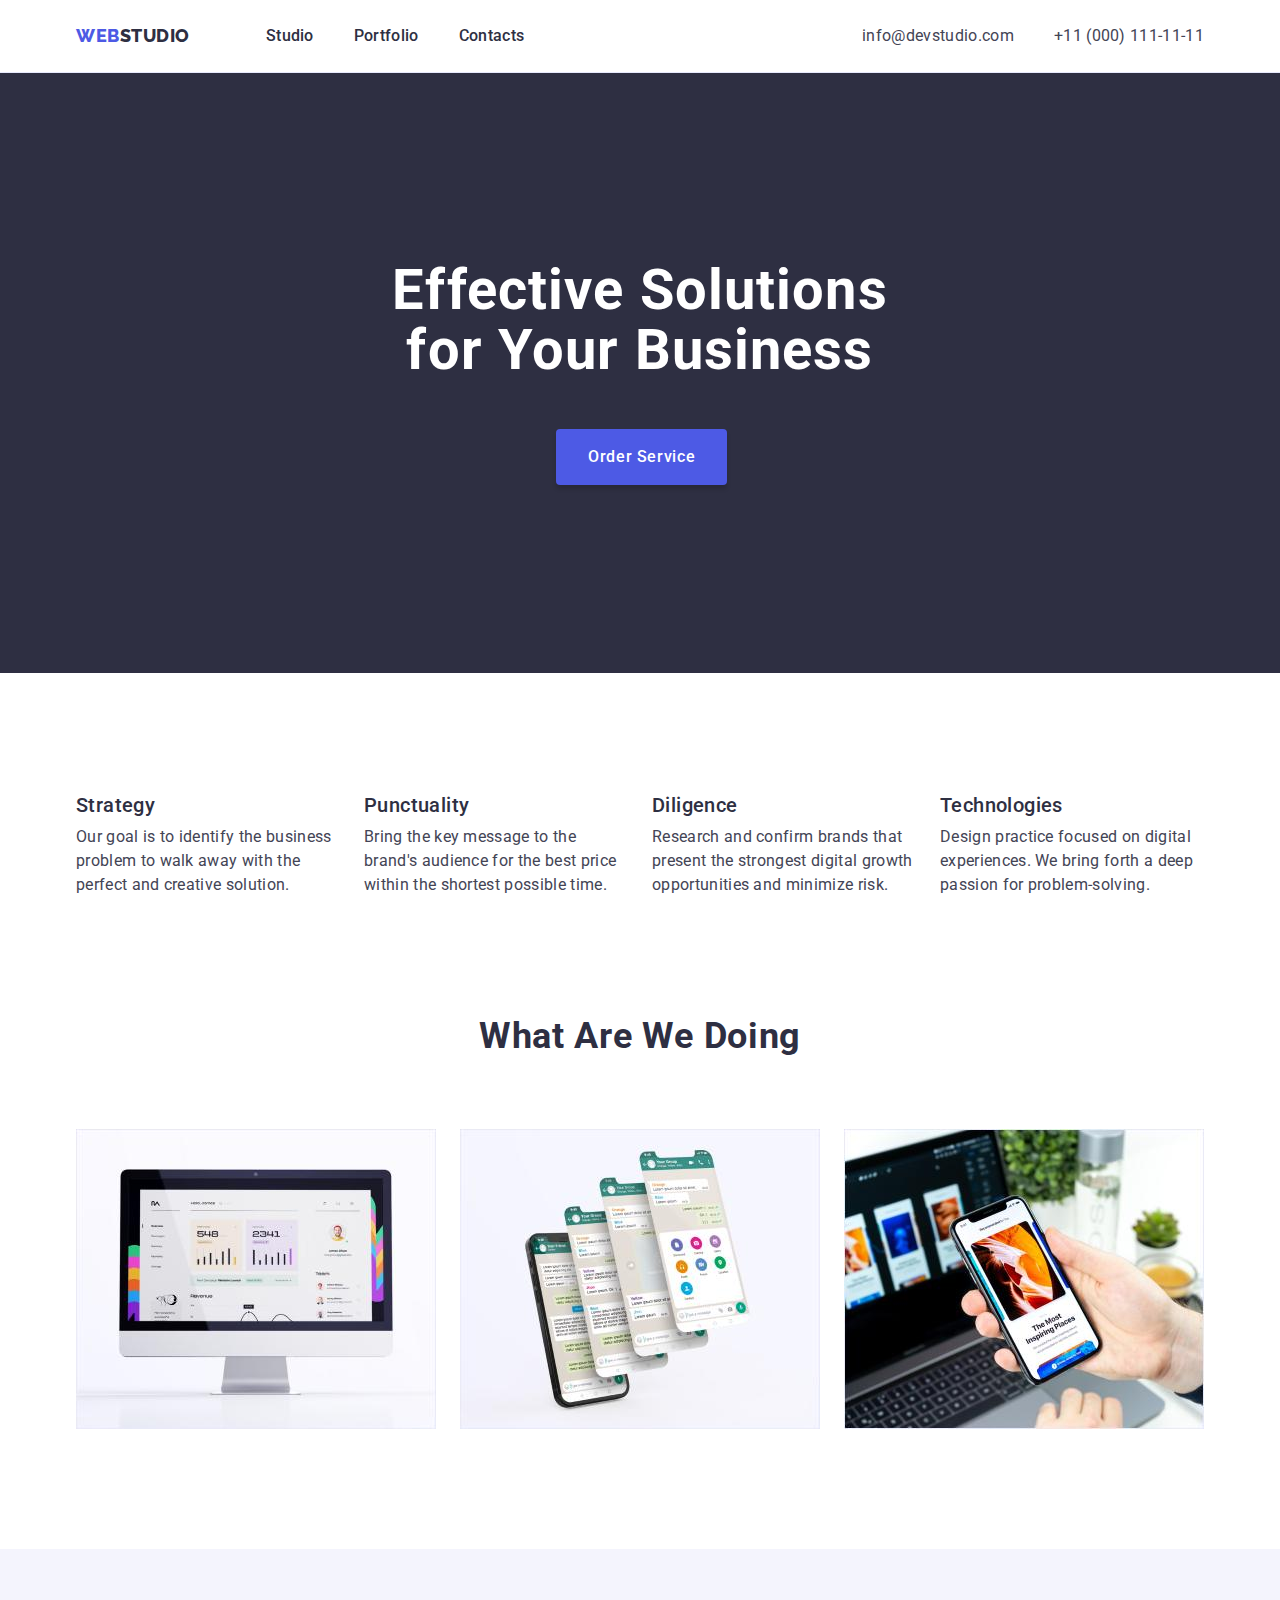
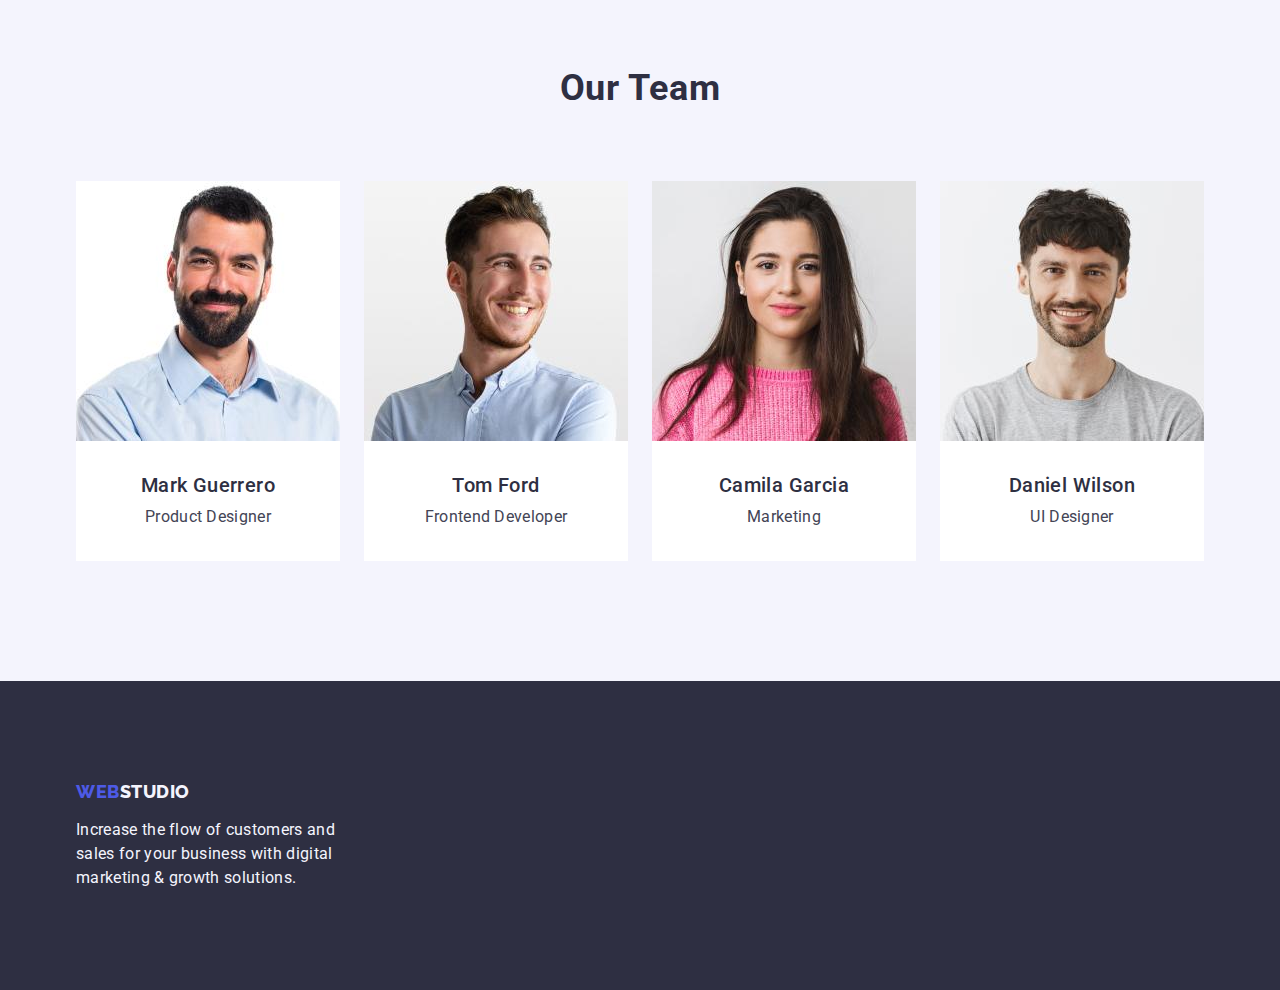
==== index.html @ a71e0556 "Initial commit" ====
<!DOCTYPE html>
<html lang="en">
  <head>
    <meta charset="UTF-8" />
    <meta http-equiv="X-UA-Compatible" content="IE=edge" />
    <meta name="viewport" content="width=device-width, initial-scale=1.0" />
    <title>WebStudio</title>
    <link rel="preconnect" href="https://fonts.googleapis.com" />
    <link rel="preconnect" href="https://fonts.gstatic.com" crossorigin />
    <link
      href="https://fonts.googleapis.com/css2?family=Raleway:wght@800&family=Roboto:wght@400;500;700&display=swap"
      rel="stylesheet"
    />
    <link
      rel="stylesheet"
      href="https://cdn.jsdelivr.net/npm/modern-normalize@1.1.0/modern-normalize.min.css"
    />
    <link rel="stylesheet" href="./css/styles.css" />
  </head>
  <body>
    <!-- header -->
    <header class="page-header">
      <div class="container header-container">
        <nav class="page-nav">
          <a class="link logo header-logo-link" href="./index.html"
            >Web<span class="header-logo">Studio</span></a
          >

          <ul class="list menu">
            <li class="menu-item">
              <a class="link menu-link" href="./index.html">Studio</a>
            </li>
            <li class="menu-item">
              <a class="link menu-link" href="./portfolio.html">Portfolio</a>
            </li>
            <li class="menu-item">
              <a class="link menu-link" href="">Contacts</a>
            </li>
          </ul>
        </nav>
        <address class="contact">
          <ul class="contact-list list">
            <li class="contact-item">
              <a class="contact-link link" href="mailto:info@devstudio.com"
                >info@devstudio.com</a
              >
            </li>
            <li class="contact-item">
              <a class="contact-link link" href="tel:+110001111111"
                >+11 (000) 111-11-11</a
              >
            </li>
          </ul>
        </address>
      </div>
    </header>
    <!-- /header -->
    <!-- main -->
    <main class="main">
      <!-- section hero -->
      <section class="hero">
        <div class="container hero-container">
          <h1 class="page-title">Effective Solutions for Your Business</h1>
          <button class="hero-btn" type="button">Order Service</button>
        </div>
      </section>
      <!-- /section hero -->
      <!-- section advantages -->
      <section class="advantages">
        <div class="container advantages-container">
          <h2 class="section-title advantages-title" hidden>Our Advantages</h2>
          <ul class="advantages-list list">
            <li class="advantages-item">
              <h3 class="advantages-subtitle subtitle">Strategy</h3>
              <p class="advantages-text">
                Our goal is to identify the business problem to walk away with
                the perfect and creative solution.
              </p>
            </li>
            <li class="advantages-item">
              <h3 class="advantages-subtitle subtitle">Punctuality</h3>
              <p class="advantages-text">
                Bring the key message to the brand's audience for the best price
                within the shortest possible time.
              </p>
            </li>
            <li class="advantages-item">
              <h3 class="advantages-subtitle subtitle">Diligence</h3>
              <p class="advantages-text">
                Research and confirm brands that present the strongest digital
                growth opportunities and minimize risk.
              </p>
            </li>
            <li class="advantages-item">
              <h3 class="advantages-subtitle subtitle">Technologies</h3>
              <p class="advantages-text">
                Design practice focused on digital experiences. We bring forth a
                deep passion for problem-solving.
              </p>
            </li>
          </ul>
        </div>
      </section>
      <!-- /section advantages -->
      <!-- section doing -->
      <section class="doing">
        <div class="container doing-container">
          <h2 class="section-title doing-title">What are we doing</h2>
          <ul class="doing-list list">
            <li class="doing-item">
              <img
                class="doing-img"
                src="./images/we-are-doing/descope.jpg"
                alt="descope"
                width="360"
              />
            </li>
            <li class="doing-item">
              <img
                class="doing-img"
                src="./images/we-are-doing/app.jpg"
                alt="app"
                width="360"
              />
            </li>
            <li class="doing-item">
              <img
                class="doing-img"
                src="./images/we-are-doing/mobile.jpg"
                alt="mobile"
                width="360"
              />
            </li>
          </ul>
        </div>
      </section>
      <!-- /section doing -->
      <!-- section team -->
      <section class="team">
        <div class="container team-container">
          <h2 class="section-title team-title">Our Team</h2>
          <ul class="team-list list">
            <li class="team-item">
              <img
                class="team-img"
                src="./images/our-team/mark-guerrero.jpg"
                alt="Mark Guerrero"
                width="264"
                height="260"
              />
              <div class="team-item-container">
                <h3 class="team-subtitle subtitle">Mark Guerrero</h3>
                <p class="team-text">Product Designer</p>
              </div>
            </li>
            <li class="team-item">
              <img
                class="team-img"
                src="./images/our-team/tom-ford.jpg"
                alt="Tom Ford"
                width="264"
                height="260"
              />
              <div class="team-item-container">
                <h3 class="team-subtitle subtitle">Tom Ford</h3>
                <p class="team-text">Frontend Developer</p>
              </div>
            </li>
            <li class="team-item">
              <img
                class="team-img"
                src="./images/our-team/camila-garcia.jpg"
                alt="Camila Garcia"
                width="264"
                height="260"
              />
              <div class="team-item-container">
                <h3 class="team-subtitle subtitle">Camila Garcia</h3>
                <p class="team-text">Marketing</p>
              </div>
            </li>
            <li class="team-item">
              <img
                class="team-img"
                src="./images/our-team/daniel-wilson.jpg"
                alt="Daniel Wilson"
                width="264"
                height="260"
              />
              <div class="team-item-container">
                <h3 class="team-subtitle subtitle">Daniel Wilson</h3>
                <p class="team-text">UI Designer</p>
              </div>
            </li>
          </ul>
        </div>
      </section>
      <!-- /section team -->
    </main>
    <!-- /main -->
    <!-- footer -->
    <footer class="footer">
      <div class="container footer-container">
        <a class="link logo footer-logo-link" href="./index.html"
          >Web<span class="footer-logo">Studio</span></a
        >

        <p class="footer-text">
          Increase the flow of customers and sales for your business with
          digital marketing & growth solutions.
        </p>
      </div>
    </footer>
    <!-- /footer -->
  </body>
</html>
---- css/styles.css ----
/* основні */
/* root */
:root {
  --maine-color: #2e2f42;
  /* maine is second color */
  --second-color: #434455;
  /* second is main color */
  --accent-color: #4d5ae5;
  --subaccent-color: #404bbf;
  --white-color: #ffffff;
  --subwhite-color: #f4f4fd;
}
/* /root */
/* COMPOMENTS */

h1,
h2,
h3,
h4,
h5,
h6,
p {
  margin: 0;
}

.container {
  width: 1158px;
  padding: 0 15px;
  margin: 0 auto;
  /* outline: 2px solid red; */
}

.list {
  list-style: none;
  margin: 0;
  padding: 0;
}
.link {
  text-decoration: none;
  font-style: normal;
}

body {
  font-family: "Roboto", sans-serif;
  color: var(--second-color);
  background-color: var(--white-color);
}

.logo {
  text-transform: uppercase;
  font-family: "Raleway", sans-serif;
  color: var(--accent-color);
  font-weight: 800;
  font-size: 18px;
  line-height: 1.17;
  letter-spacing: 0.03em;
}
/* /COMPOMENTS */
/* ===== /основні ===== */
/* ===== header ===== */
.page-header {
  border-bottom: 1px solid #e7e9fc;
}

.header-container {
  display: flex;
  justify-content: space-between;
  /* border-bottom: 1px solid #e7e9fc; */
  align-items: center;
}
.page-nav {
  width: 456px;
  display: flex;
  align-items: center;
  /* justify-content: space-between; */
}

.header-logo-link {
  margin-right: 76px;
}

.header-logo {
  color: var(--maine-color);
}

.menu {
  display: flex;
  gap: 40px;
}

/* .menu-item {
} */

.menu-link {
  font-weight: 500;
  font-size: 16px;
  line-height: 1.5;
  color: var(--maine-color);
  letter-spacing: 0.02em;
  padding: 24px 0;
  display: block;
}
.menu-link:hover,
.menu-link:focus {
  color: var(--subaccent-color);
}

.contact {
  font-style: normal;
}
.contact-list {
  display: flex;
  gap: 40px;
}
/* .contact-item {
} */

.contact-link {
  color: var(--second-color);
  font-weight: 400;
  font-size: 16px;
  line-height: 1.5;
  letter-spacing: 0.02em;
  padding: 24px 0;
  display: block;
}
.contact-link:hover,
.contact-link:focus {
  color: var(--subaccent-color);
}

/* ===== /header ===== */

/* ===== hero ===== */
/* .hero-container {
  padding-top: 188px;
  padding-bottom: 188px;
} */
.hero {
  background-color: var(--maine-color);
  padding-top: 188px;
  padding-bottom: 188px;
}
.page-title {
  font-weight: 700;
  font-size: 56px;
  line-height: 1.07;
  text-align: center;
  letter-spacing: 0.02em;
  color: var(--white-color);
  /*  */
  /* padding-top: 188px; */
  max-width: 496px;
  margin-bottom: 48px;
  margin-left: auto;
  margin-right: auto;
}
.hero-btn {
  font-family: "Roboto", sans-serif;
  background-color: var(--accent-color);
  color: var(--white-color);
  font-weight: 500;
  font-size: 16px;
  line-height: 1.5;
  align-items: center;
  letter-spacing: 0.04em;
  cursor: pointer;
  box-shadow: 0px 4px 4px rgba(0, 0, 0, 0.15);
  border: none;
  border-radius: 4px;
  /*  */
  padding: 16px 32px;
  margin-left: 480px;
  display: block;
  min-width: 169px;
}
.hero-btn:hover,
.hero-btn:focus {
  background-color: var(--subaccent-color);
}

/* ===== /hero ====== */

/* ===== advantages ===== */

.advantages {
  padding: 120px 0;
}
/* .section-title {
}
.advantages-title {
} */
.advantages-list {
  display: flex;
  gap: 24px;
}

.advantages-item {
  width: calc((100% - 72px) / 4);
}
.advantages-subtitle {
  font-weight: 500;
  font-size: 20px;
  line-height: 1.2;
  letter-spacing: 0.02em;
  color: var(--maine-color);
  margin-bottom: 8px;
}
/* .subtitle {
} */
.advantages-text {
  font-size: 16px;
  line-height: 1.5;
  letter-spacing: 0.02em;
  /* color: var(--second-color); */
}

/* ===== /advantages ===== */
/* ===== doing ===== */
/*  */

.doing {
  padding-bottom: 120px;
}
/* .section-title {
} */
.doing-title {
  font-weight: 700;
  font-size: 36px;
  line-height: 1.11;
  text-align: center;
  letter-spacing: 0.02em;
  text-transform: capitalize;
  color: var(--maine-color);
  margin-bottom: 72px;
}
.doing-list {
  display: flex;
  gap: 24px;
}

.doing-item {
  width: calc((100% - 48px) / 3);
}
.doing-img {
  display: block;
}

/* ===== /doing ===== */
/* ===== team ===== */

.team {
  background-color: var(--subwhite-color);
  padding-top: 120px;
  padding-bottom: 120px;
}
/* .section-title {
} */
.team-title {
  font-weight: 700;
  font-size: 36px;
  line-height: 1.11;
  text-align: center;
  letter-spacing: 0.02em;
  text-transform: capitalize;
  color: var(--maine-color);
  /*  */
  margin-bottom: 72px;
}
.team-list {
  display: flex;
  gap: 24px;
}

.team-item {
  background-color: var(--white-color);
}
.team-img {
  /* margin-bottom: 32px; */
  display: block;
}
.team-item-container {
  padding: 32px 16px;
  border-radius: 0px 0px 4px 4px;
}

.team-subtitle {
  font-weight: 500;
  font-size: 20px;
  line-height: 1.2;
  letter-spacing: 0.02em;
  color: var(--maine-color);
  /*  */
  margin-bottom: 8px;
  text-align: center;
}
/* .subtitle {
} */
.team-text {
  font-size: 16px;
  line-height: 1.5;
  letter-spacing: 0.02em;
  /*  */
  /* padding-bottom: 32px; */
  text-align: center;
}
/* ===== /team ===== */
/* ===== footer ===== */
/*  */

.footer-logo-link {
  display: inline-block;
  margin-bottom: 16px;
}

.footer {
  background-color: var(--maine-color);
  padding-top: 100px;
  padding-bottom: 100px;
}
/* .link {
}
.logo {
} */
.footer-logo {
  color: var(--subwhite-color);
}
.footer-text {
  font-size: 16px;
  line-height: 1.5;
  letter-spacing: 0.02em;
  color: var(--subwhite-color);
  width: 264px;
}

/* ===== portfolio ===== */

.portfolio {
  padding: 96px 120px;
}

.portfolio-menu {
  display: flex;
  gap: 24px;
  justify-content: center;
  margin-bottom: 72px;
}

.portfolio-btn {
  font-weight: 500;
  font-size: 16px;
  line-height: 1.5;
  align-items: center;
  text-align: center;
  letter-spacing: 0.04em;
  background: var(--subwhite-color);
  color: var(--accent-color);
  border: 1px solid #e7e9fc;
  border-radius: 4px;
  font-family: "Roboto", sans-serif;
  cursor: pointer;
  padding: 12px 24px;
}

.portfolio-btn:hover,
.portfolio-btn:focus {
  color: var(--white-color);
  background-color: var(--subaccent-color);
  border: 1px solid transparent;
}

.portfolio-list {
  display: flex;
  flex-wrap: wrap;
  gap: 24px;
  row-gap: 48px;
}

.portfolio-img {
  display: block;
}

.portfolio-item-container {
  padding-bottom: 32px;
  border: 1px solid #e7e9fc;
  border-top: none;
  padding: 32px 16px;
}

.portfolio-subtitle {
  font-weight: 500;
  font-size: 20px;
  line-height: 1.2;
  letter-spacing: 0.02em;
  color: var(--maine-color);
  margin-bottom: 8px;
}
/* .subtitle {
} */
.portfolio-text {
  font-size: 16px;
  line-height: 1.5;
  letter-spacing: 0.02em;
  color: var(--second-color);
}
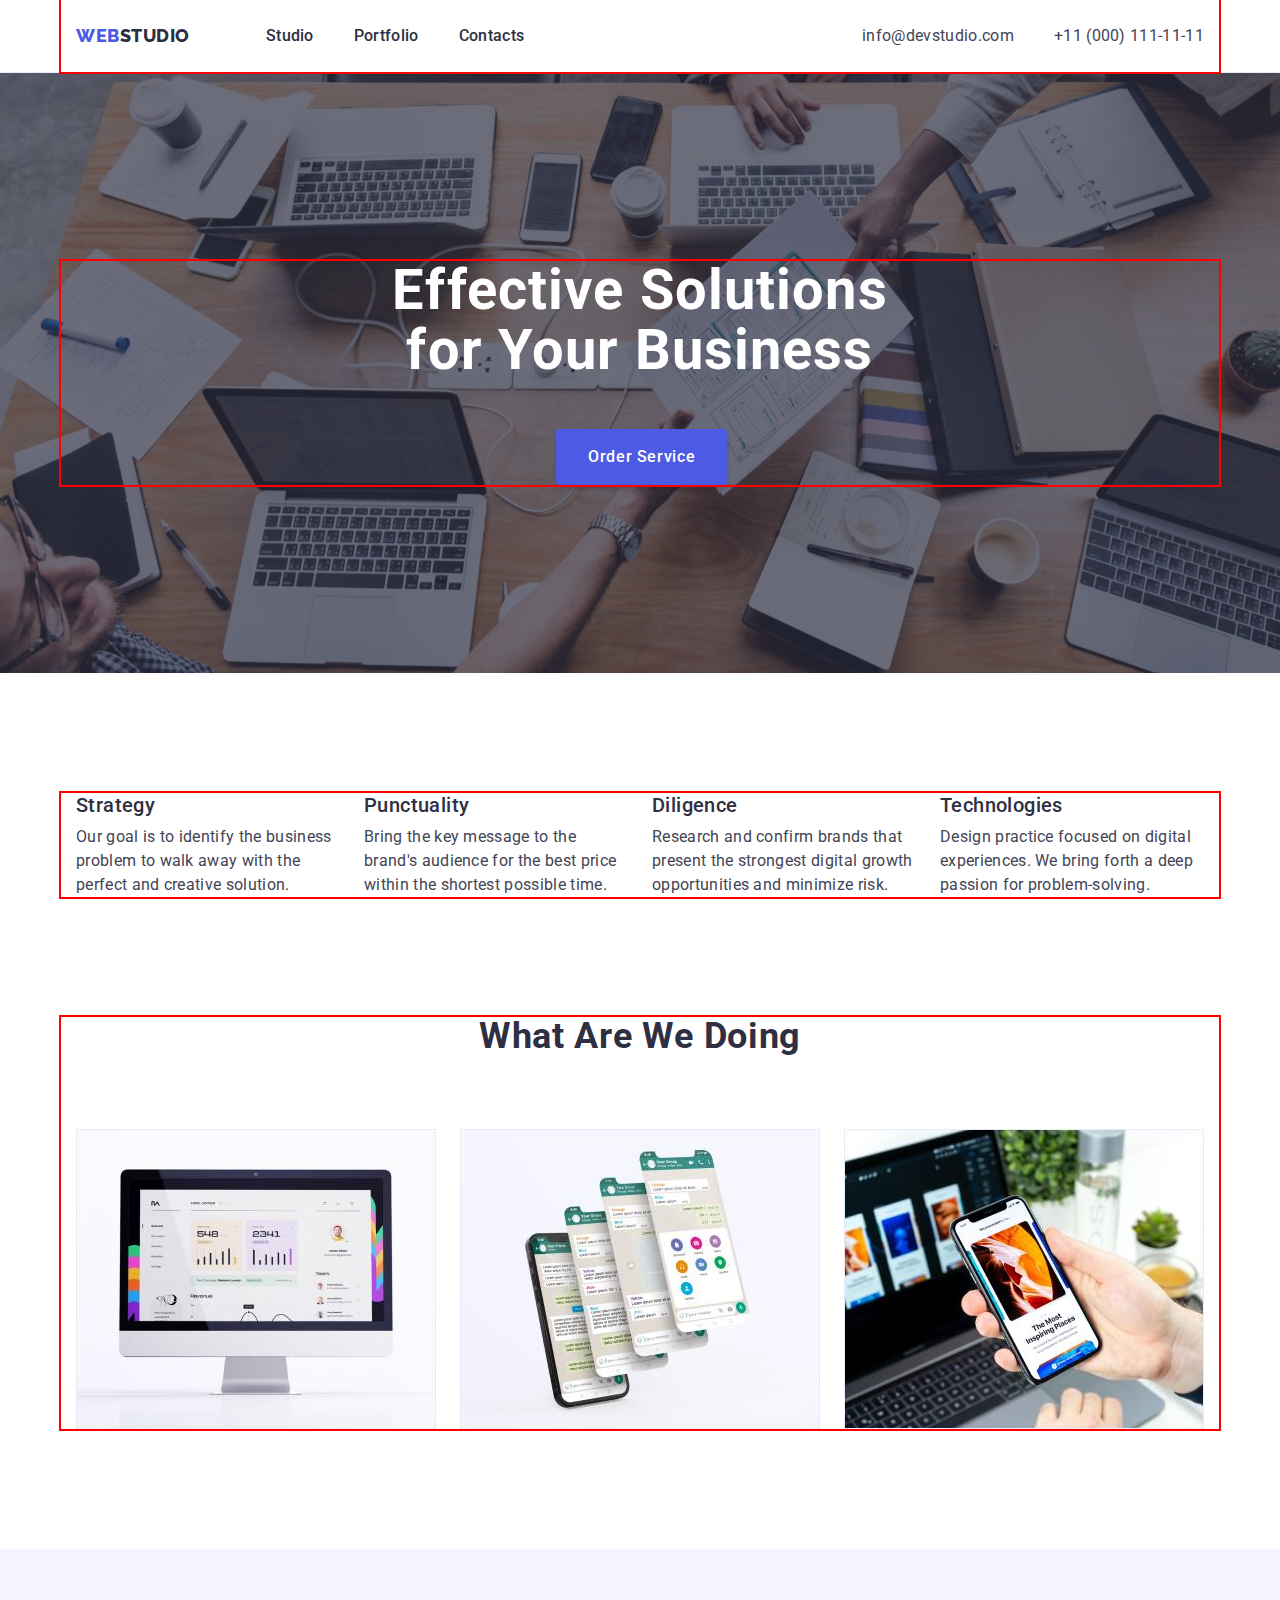
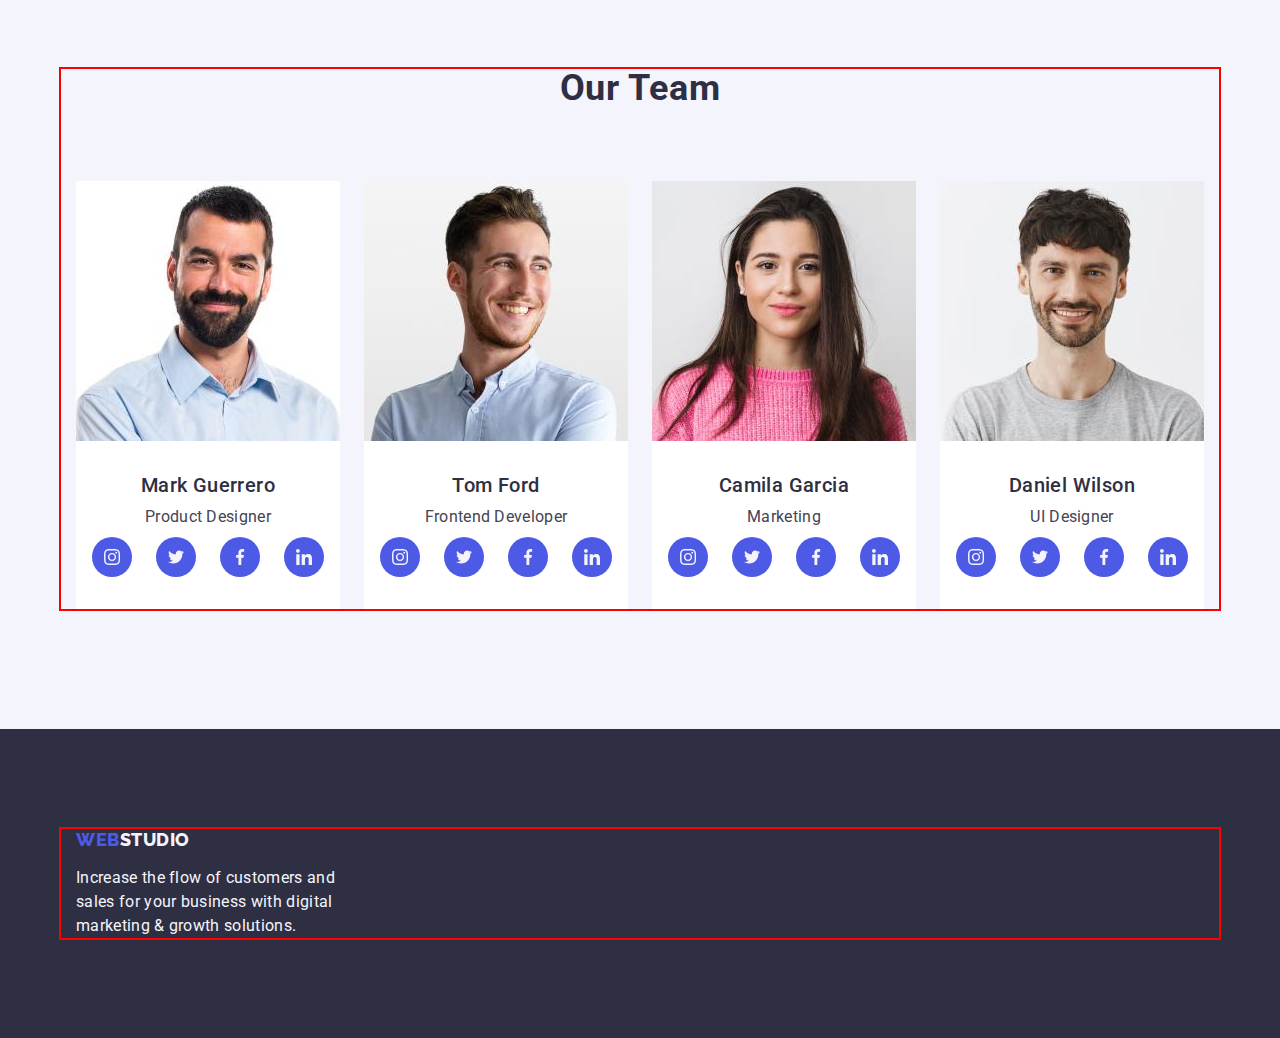
==== commit 23f5bf1e: "social list" ====
--- a/index.html
+++ b/index.html
@@ -140,6 +140,7 @@
         <div class="container team-container">
           <h2 class="section-title team-title">Our Team</h2>
           <ul class="team-list list">
+            <!-- 1 -->
             <li class="team-item">
               <img
                 class="team-img"
@@ -151,9 +152,64 @@
               <div class="team-item-container">
                 <h3 class="team-subtitle subtitle">Mark Guerrero</h3>
                 <p class="team-text">Product Designer</p>
+                <ul class="team-social-list list">
+                  <li class="team-social-item">
+                    <a
+                      href="https://www.instagram.com/"
+                      class="team-social-link link"
+                      target="_blank"
+                      rel="noopener noreferrer"
+                      aria-label="instagram icon"
+                    >
+                      <svg class="social-icon-item" width="16" height="16">
+                        <use href="./images/icons.svg#icon-instagram"></use>
+                      </svg>
+                    </a>
+                  </li>
+                  <li class="team-social-item">
+                    <a
+                      href="https://www.twitter.com/"
+                      class="team-social-link link"
+                      target="_blank"
+                      rel="noopener noreferrer"
+                      aria-label="twitter icon"
+                    >
+                      <svg class="social-icon-item" width="16" height="16">
+                        <use href="./images/icons.svg#icon-twitter"></use>
+                      </svg>
+                    </a>
+                  </li>
+                  <li class="team-social-item">
+                    <a
+                      href="https://www.facebook.com/"
+                      class="team-social-link link"
+                      target="_blank"
+                      rel="noopener noreferrer"
+                      aria-label="facebook icon"
+                    >
+                      <svg class="social-icon-item" width="16" height="16">
+                        <use href="./images/icons.svg#icon-facebook"></use>
+                      </svg>
+                    </a>
+                  </li>
+                  <li class="team-social-item">
+                    <a
+                      href="https://www.linkedin.com/"
+                      class="team-social-link link"
+                      target="_blank"
+                      rel="noopener noreferrer"
+                      aria-label="linkedin icon"
+                    >
+                      <svg class="social-icon-item" width="16" height="16">
+                        <use href="./images/icons.svg#icon-linkedin"></use>
+                      </svg>
+                    </a>
+                  </li>
+                </ul>
               </div>
             </li>
             <li class="team-item">
+              <!-- 2 -->
               <img
                 class="team-img"
                 src="./images/our-team/tom-ford.jpg"
@@ -164,8 +220,63 @@
               <div class="team-item-container">
                 <h3 class="team-subtitle subtitle">Tom Ford</h3>
                 <p class="team-text">Frontend Developer</p>
+                <ul class="team-social-list list">
+                  <li class="team-social-item">
+                    <a
+                      href="https://www.instagram.com/"
+                      class="team-social-link link"
+                      target="_blank"
+                      rel="noopener noreferrer"
+                      aria-label="instagram icon"
+                    >
+                      <svg class="social-icon-item" width="16" height="16">
+                        <use href="./images/icons.svg#icon-instagram"></use>
+                      </svg>
+                    </a>
+                  </li>
+                  <li class="team-social-item">
+                    <a
+                      href="https://www.twitter.com/"
+                      class="team-social-link link"
+                      target="_blank"
+                      rel="noopener noreferrer"
+                      aria-label="twitter icon"
+                    >
+                      <svg class="social-icon-item" width="16" height="16">
+                        <use href="./images/icons.svg#icon-twitter"></use>
+                      </svg>
+                    </a>
+                  </li>
+                  <li class="team-social-item">
+                    <a
+                      href="https://www.facebook.com/"
+                      class="team-social-link link"
+                      target="_blank"
+                      rel="noopener noreferrer"
+                      aria-label="facebook icon"
+                    >
+                      <svg class="social-icon-item" width="16" height="16">
+                        <use href="./images/icons.svg#icon-facebook"></use>
+                      </svg>
+                    </a>
+                  </li>
+                  <li class="team-social-item">
+                    <a
+                      href="https://www.linkedin.com/"
+                      class="team-social-link link"
+                      target="_blank"
+                      rel="noopener noreferrer"
+                      aria-label="linkedin icon"
+                    >
+                      <svg class="social-icon-item" width="16" height="16">
+                        <use href="./images/icons.svg#icon-linkedin"></use>
+                      </svg>
+                    </a>
+                  </li>
+                </ul>
               </div>
             </li>
+            <!-- 3 -->
             <li class="team-item">
               <img
                 class="team-img"
@@ -177,8 +288,63 @@
               <div class="team-item-container">
                 <h3 class="team-subtitle subtitle">Camila Garcia</h3>
                 <p class="team-text">Marketing</p>
+                <ul class="team-social-list list">
+                  <li class="team-social-item">
+                    <a
+                      href="https://www.instagram.com/"
+                      class="team-social-link link"
+                      target="_blank"
+                      rel="noopener noreferrer"
+                      aria-label="instagram icon"
+                    >
+                      <svg class="social-icon-item" width="16" height="16">
+                        <use href="./images/icons.svg#icon-instagram"></use>
+                      </svg>
+                    </a>
+                  </li>
+                  <li class="team-social-item">
+                    <a
+                      href="https://www.twitter.com/"
+                      class="team-social-link link"
+                      target="_blank"
+                      rel="noopener noreferrer"
+                      aria-label="twitter icon"
+                    >
+                      <svg class="social-icon-item" width="16" height="16">
+                        <use href="./images/icons.svg#icon-twitter"></use>
+                      </svg>
+                    </a>
+                  </li>
+                  <li class="team-social-item">
+                    <a
+                      href="https://www.facebook.com/"
+                      class="team-social-link link"
+                      target="_blank"
+                      rel="noopener noreferrer"
+                      aria-label="facebook icon"
+                    >
+                      <svg class="social-icon-item" width="16" height="16">
+                        <use href="./images/icons.svg#icon-facebook"></use>
+                      </svg>
+                    </a>
+                  </li>
+                  <li class="team-social-item">
+                    <a
+                      href="https://www.linkedin.com/"
+                      class="team-social-link link"
+                      target="_blank"
+                      rel="noopener noreferrer"
+                      aria-label="linkedin icon"
+                    >
+                      <svg class="social-icon-item" width="16" height="16">
+                        <use href="./images/icons.svg#icon-linkedin"></use>
+                      </svg>
+                    </a>
+                  </li>
+                </ul>
               </div>
             </li>
+            <!-- 4 -->
             <li class="team-item">
               <img
                 class="team-img"
@@ -190,6 +356,60 @@
               <div class="team-item-container">
                 <h3 class="team-subtitle subtitle">Daniel Wilson</h3>
                 <p class="team-text">UI Designer</p>
+                <ul class="team-social-list list">
+                  <li class="team-social-item">
+                    <a
+                      href="https://www.instagram.com/"
+                      class="team-social-link link"
+                      target="_blank"
+                      rel="noopener noreferrer"
+                      aria-label="instagram icon"
+                    >
+                      <svg class="social-icon-item" width="16" height="16">
+                        <use href="./images/icons.svg#icon-instagram"></use>
+                      </svg>
+                    </a>
+                  </li>
+                  <li class="team-social-item">
+                    <a
+                      href="https://www.twitter.com/"
+                      class="team-social-link link"
+                      target="_blank"
+                      rel="noopener noreferrer"
+                      aria-label="twitter icon"
+                    >
+                      <svg class="social-icon-item" width="16" height="16">
+                        <use href="./images/icons.svg#icon-twitter"></use>
+                      </svg>
+                    </a>
+                  </li>
+                  <li class="team-social-item">
+                    <a
+                      href="https://www.facebook.com/"
+                      class="team-social-link link"
+                      target="_blank"
+                      rel="noopener noreferrer"
+                      aria-label="facebook icon"
+                    >
+                      <svg class="social-icon-item" width="16" height="16">
+                        <use href="./images/icons.svg#icon-facebook"></use>
+                      </svg>
+                    </a>
+                  </li>
+                  <li class="team-social-item">
+                    <a
+                      href="https://www.linkedin.com/"
+                      class="team-social-link link"
+                      target="_blank"
+                      rel="noopener noreferrer"
+                      aria-label="linkedin icon"
+                    >
+                      <svg class="social-icon-item" width="16" height="16">
+                        <use href="./images/icons.svg#icon-linkedin"></use>
+                      </svg>
+                    </a>
+                  </li>
+                </ul>
               </div>
             </li>
           </ul>
--- a/css/styles.css
+++ b/css/styles.css
@@ -27,7 +27,7 @@
   width: 1158px;
   padding: 0 15px;
   margin: 0 auto;
-  /* outline: 2px solid red; */
+  outline: 2px solid red;
 }
 
 .list {
@@ -138,6 +138,17 @@
 } */
 .hero {
   background-color: var(--maine-color);
+  /*  */
+  background-image: linear-gradient(
+      rgba(46, 47, 66, 0.7),
+      rgba(46, 47, 66, 0.7)
+    ),
+    url(../images/hero/people-office.jpg);
+  max-width: 1440px;
+  background-repeat: no-repeat;
+  margin-left: auto;
+  margin-right: auto;
+  /*  */
   padding-top: 188px;
   padding-bottom: 188px;
 }
@@ -149,8 +160,8 @@
   letter-spacing: 0.02em;
   color: var(--white-color);
   /*  */
-  /* padding-top: 188px; */
-  max-width: 496px;
+  /* max-width: 496px; */
+  max-width: 526px;
   margin-bottom: 48px;
   margin-left: auto;
   margin-right: auto;
@@ -303,6 +314,29 @@
   /*  */
   /* padding-bottom: 32px; */
   text-align: center;
+  margin-bottom: 8px;
+}
+/*  */
+
+.team-social-link {
+  display: flex;
+  justify-content: center;
+  align-items: center;
+  width: 40px;
+  height: 40px;
+  background-color: var(--accent-color);
+  border-radius: 50%;
+}
+
+.team-social-link:hover,
+.team-social-link:focus {
+  background-color: var(--subaccent-color);
+}
+
+.team-social-list {
+  display: flex;
+  justify-content: center;
+  gap: 24px;
 }
 /* ===== /team ===== */
 /* ===== footer ===== */
@@ -336,7 +370,7 @@
 /* ===== portfolio ===== */
 
 .portfolio {
-  padding: 96px 120px;
+  padding: 96px 0;
 }
 
 .portfolio-menu {
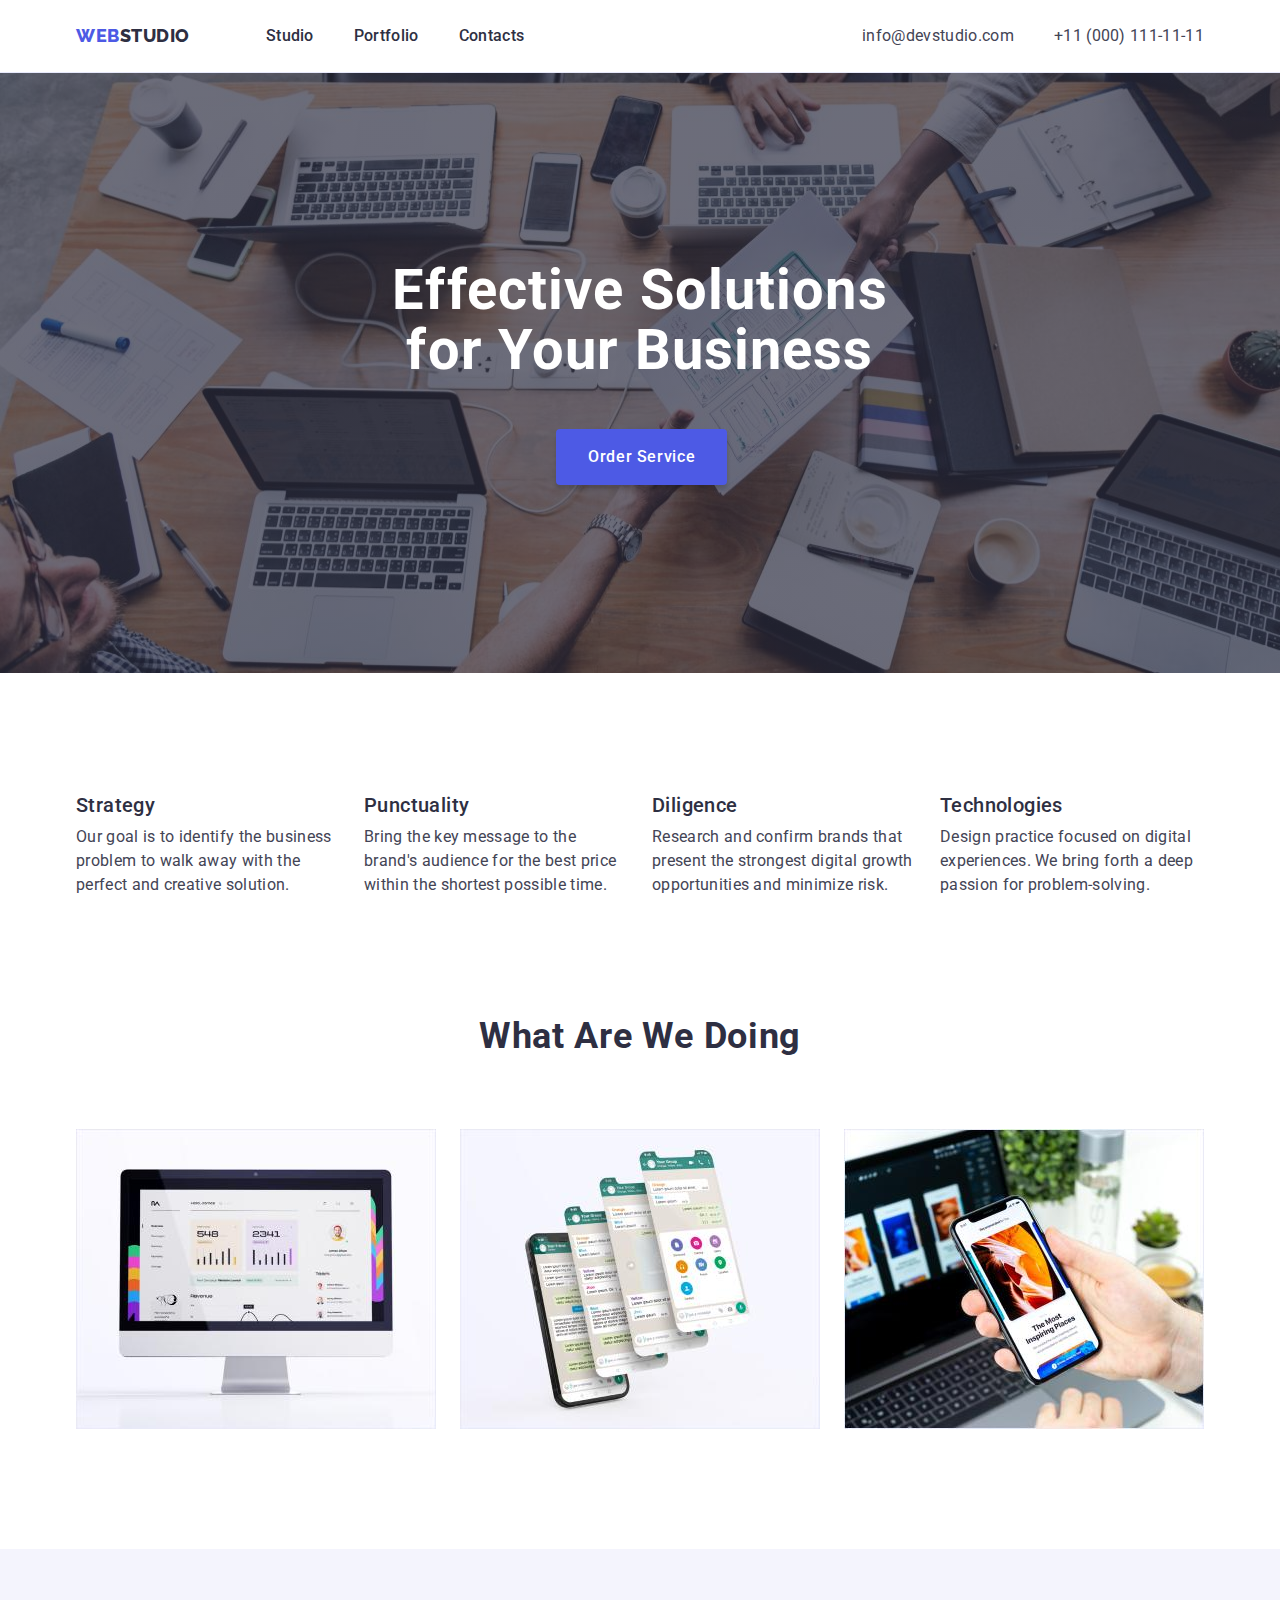
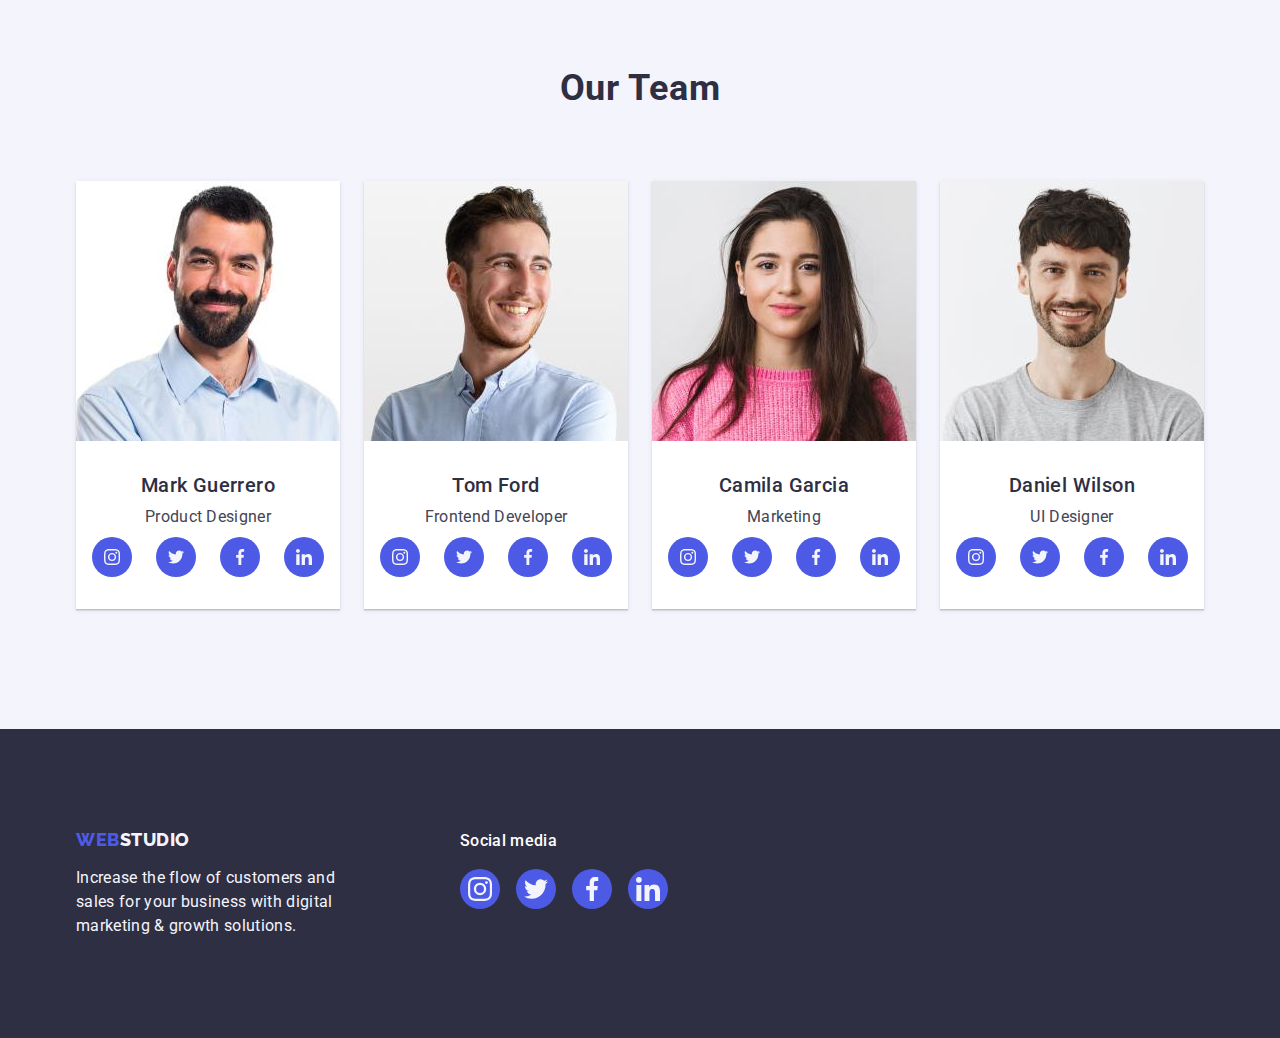
==== commit 72515207: "footer" ====
--- a/index.html
+++ b/index.html
@@ -421,14 +421,74 @@
     <!-- footer -->
     <footer class="footer">
       <div class="container footer-container">
-        <a class="link logo footer-logo-link" href="./index.html"
-          >Web<span class="footer-logo">Studio</span></a
-        >
-
-        <p class="footer-text">
-          Increase the flow of customers and sales for your business with
-          digital marketing & growth solutions.
-        </p>
+        <div class="footer-block">
+          <div class="footer-info-block">
+            <a class="link logo footer-logo-link" href="./index.html"
+              >Web<span class="footer-logo">Studio</span></a
+            >
+            <p class="footer-text">
+              Increase the flow of customers and sales for your business with
+              digital marketing & growth solutions.
+            </p>
+          </div>
+          <div class="footer-social-block">
+            <p class="footer-social-media">Social media</p>
+            <ul class="footer-social-list list">
+              <li class="team-social-item">
+                <a
+                  href="https://www.instagram.com/"
+                  class="footer-social-link link"
+                  target="_blank"
+                  rel="noopener noreferrer"
+                  aria-label="instagram icon"
+                >
+                  <svg class="social-icon-item" width="24" height="24">
+                    <use href="./images/icons.svg#icon-instagram"></use>
+                  </svg>
+                </a>
+              </li>
+              <li class="team-social-item">
+                <a
+                  href="https://www.twitter.com/"
+                  class="footer-social-link link"
+                  target="_blank"
+                  rel="noopener noreferrer"
+                  aria-label="twitter icon"
+                >
+                  <svg class="social-icon-item" width="24" height="24">
+                    <use href="./images/icons.svg#icon-twitter"></use>
+                  </svg>
+                </a>
+              </li>
+              <li class="team-social-item">
+                <a
+                  href="https://www.facebook.com/"
+                  class="footer-social-link link"
+                  target="_blank"
+                  rel="noopener noreferrer"
+                  aria-label="facebook icon"
+                >
+                  <svg class="social-icon-item" width="24" height="24">
+                    <use href="./images/icons.svg#icon-facebook"></use>
+                  </svg>
+                </a>
+              </li>
+              <li class="team-social-item">
+                <a
+                  href="https://www.linkedin.com/"
+                  class="footer-social-link link"
+                  target="_blank"
+                  rel="noopener noreferrer"
+                  aria-label="linkedin icon"
+                >
+                  <svg class="social-icon-item" width="24" height="24">
+                    <use href="./images/icons.svg#icon-linkedin"></use>
+                  </svg>
+                </a>
+              </li>
+            </ul>
+          </div>
+        </div>
       </div>
     </footer>
     <!-- /footer -->
--- a/css/styles.css
+++ b/css/styles.css
@@ -27,7 +27,7 @@
   width: 1158px;
   padding: 0 15px;
   margin: 0 auto;
-  outline: 2px solid red;
+  /* outline: 2px solid red; */
 }
 
 .list {
@@ -285,6 +285,8 @@
 
 .team-item {
   background-color: var(--white-color);
+  box-shadow: 0px 1px 6px rgba(46, 47, 66, 0.08),
+    0px 1px 1px rgba(46, 47, 66, 0.16), 0px 2px 1px rgba(46, 47, 66, 0.08);
 }
 .team-img {
   /* margin-bottom: 32px; */
@@ -318,7 +320,8 @@
 }
 /*  */
 
-.team-social-link {
+.team-social-link,
+.footer-social-link {
   display: flex;
   justify-content: center;
   align-items: center;
@@ -365,6 +368,35 @@
   letter-spacing: 0.02em;
   color: var(--subwhite-color);
   width: 264px;
+}
+
+/*  */
+.footer-social-media {
+  font-weight: 500;
+  font-size: 16px;
+  line-height: calc(24 / 16);
+  letter-spacing: 0.02em;
+  color: var(--white-color);
+  margin-bottom: 16px;
+}
+
+.footer-social-block {
+  width: 208px;
+}
+
+.footer-block {
+  display: flex;
+  gap: 120px;
+}
+
+.footer-social-list {
+  display: flex;
+  gap: 16px;
+}
+
+.footer-social-link:hover,
+.footer-social-link:focus {
+  background-color: #31d0aa;
 }
 
 /* ===== portfolio ===== */
@@ -401,6 +433,9 @@
   color: var(--white-color);
   background-color: var(--subaccent-color);
   border: 1px solid transparent;
+  /*  */
+  box-shadow: 0px 1px 6px rgba(46, 47, 66, 0.08),
+    0px 1px 1px rgba(46, 47, 66, 0.16), 0px 2px 1px rgba(46, 47, 66, 0.08);
 }
 
 .portfolio-list {
@@ -408,6 +443,12 @@
   flex-wrap: wrap;
   gap: 24px;
   row-gap: 48px;
+}
+
+.portfolio-item:hover,
+.portfolio-item:focus {
+  box-shadow: 0px 1px 6px rgba(46, 47, 66, 0.08),
+    0px 1px 1px rgba(46, 47, 66, 0.16), 0px 2px 1px rgba(46, 47, 66, 0.08);
 }
 
 .portfolio-img {
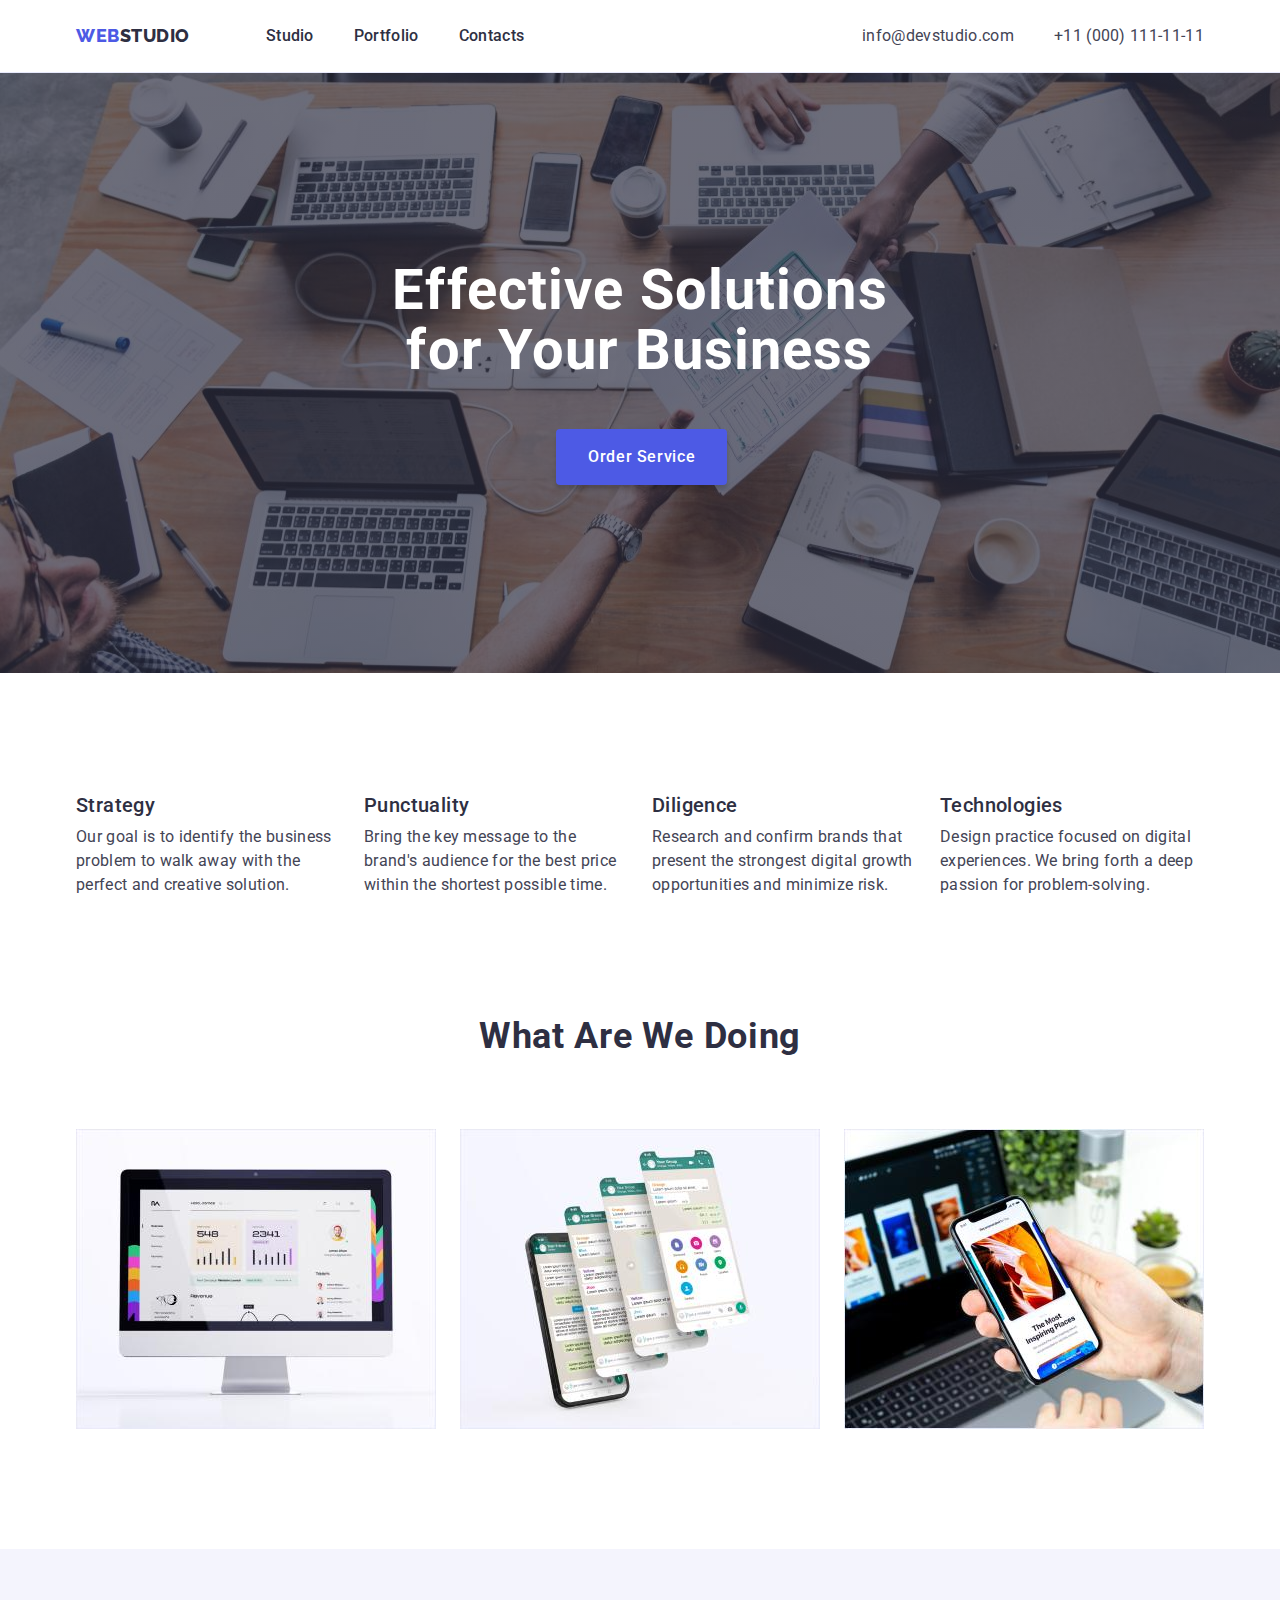
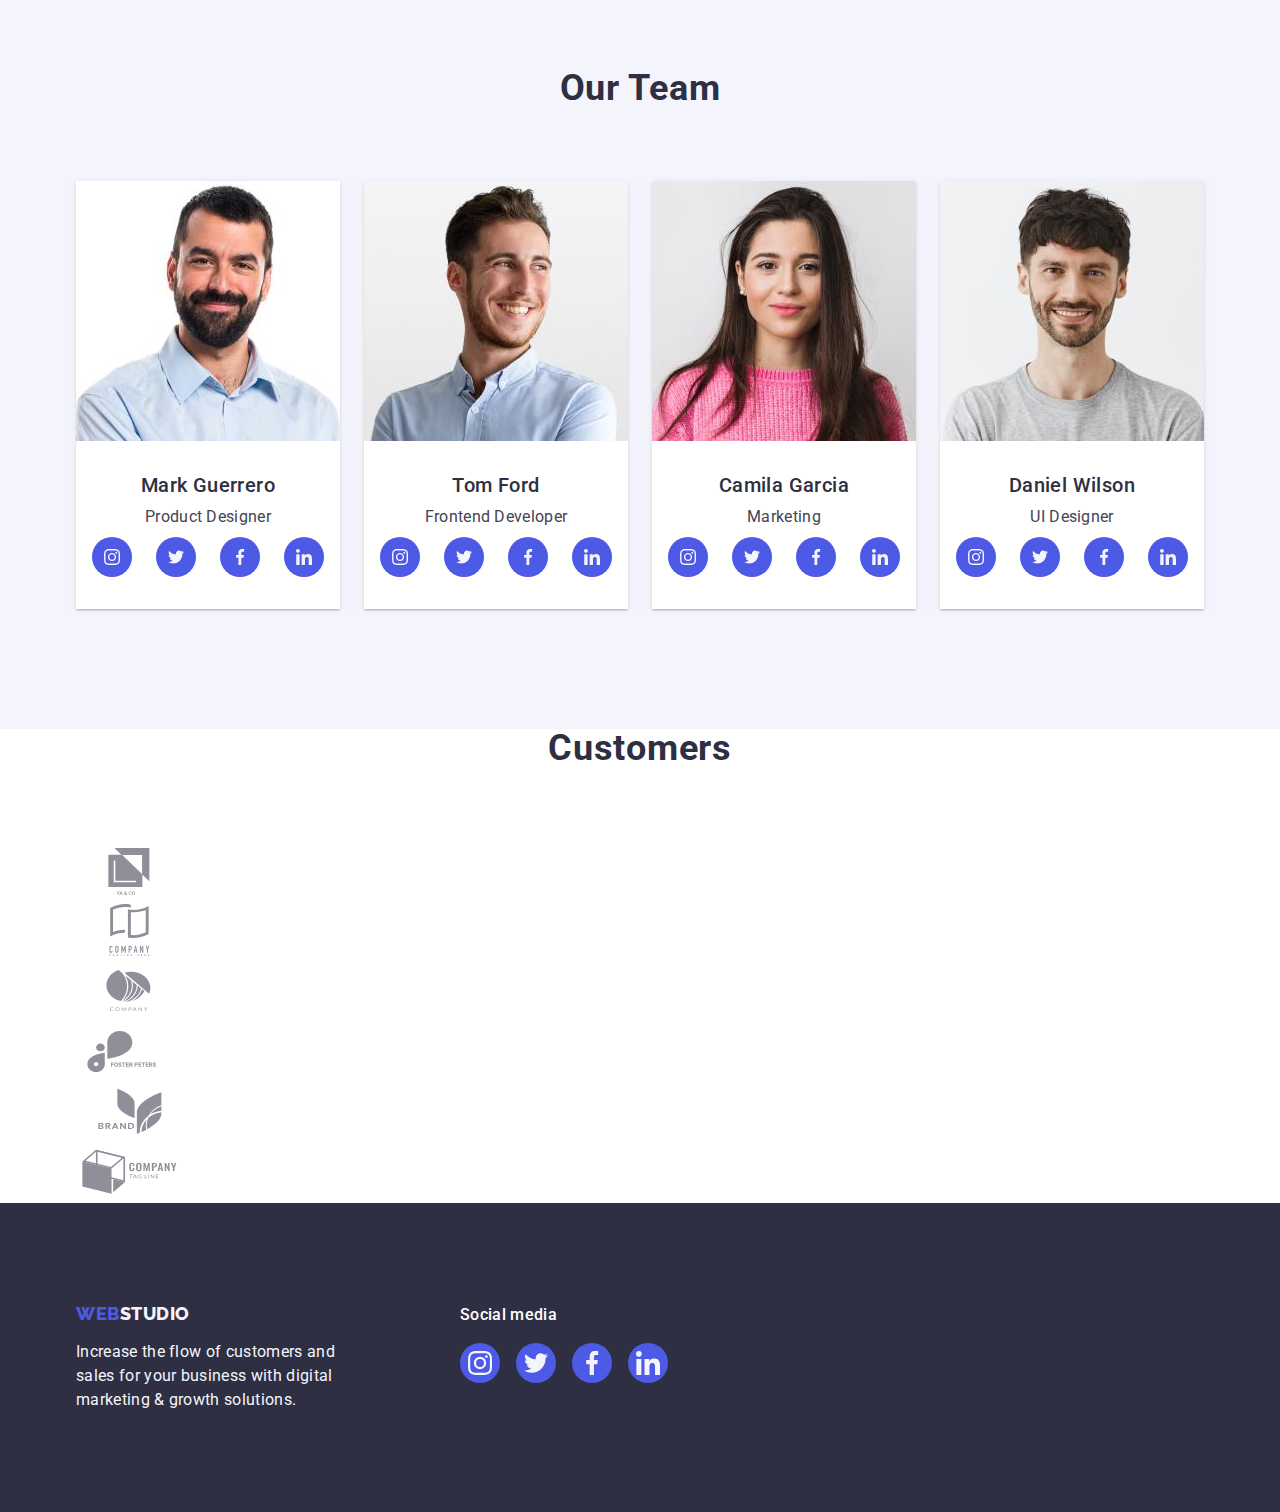
==== commit 59aa5f47: "Customers" ====
--- a/index.html
+++ b/index.html
@@ -208,8 +208,8 @@
                 </ul>
               </div>
             </li>
+            <!-- 2 -->
             <li class="team-item">
-              <!-- 2 -->
               <img
                 class="team-img"
                 src="./images/our-team/tom-ford.jpg"
@@ -416,6 +416,58 @@
         </div>
       </section>
       <!-- /section team -->
+      <!-- section customers -->
+      <section class="customers">
+        <div class="container customers container">
+          <h2 class="section-title team-title">Customers</h2>
+          <ul class="customers-list list">
+            <li class="customers-item">
+              <a href="" class="customers-link link">
+                <svg class="customers-icon-item" width="104" height="56">
+                  <use href="./images/icons.svg#icon-Logo"></use>
+                </svg>
+              </a>
+            </li>
+            <li class="customers-item">
+              <a href="" class="customers-link link">
+                <svg class="customers-icon-item" width="104" height="56">
+                  <use href="./images/icons.svg#icon-Logo-1"></use>
+                </svg>
+              </a>
+            </li>
+            <li class="customers-item">
+              <a href="" class="customers-link link">
+                <svg class="customers-icon-item" width="104" height="56">
+                  <use href="./images/icons.svg#icon-Logo-2"></use>
+                </svg>
+              </a>
+            </li>
+            <li class="customers-item">
+              <a href="" class="customers-link link">
+                <svg class="customers-icon-item" width="104" height="56">
+                  <use href="./images/icons.svg#icon-Logo-3"></use>
+                </svg>
+              </a>
+            </li>
+            <li class="customers-item">
+              <a href="" class="customers-link link">
+                <svg class="customers-icon-item" width="104" height="56">
+                  <use href="./images/icons.svg#icon-Logo-4"></use>
+                </svg>
+              </a>
+            </li>
+            <li class="customers-item">
+              <a href="" class="customers-link link">
+                <svg class="customers-icon-item" width="104" height="56">
+                  <use href="./images/icons.svg#icon-Logo-5"></use>
+                </svg>
+              </a>
+            </li>
+          </ul>
+        </div>
+      </section>
+
+      <!-- /section customers  -->
     </main>
     <!-- /main -->
     <!-- footer -->
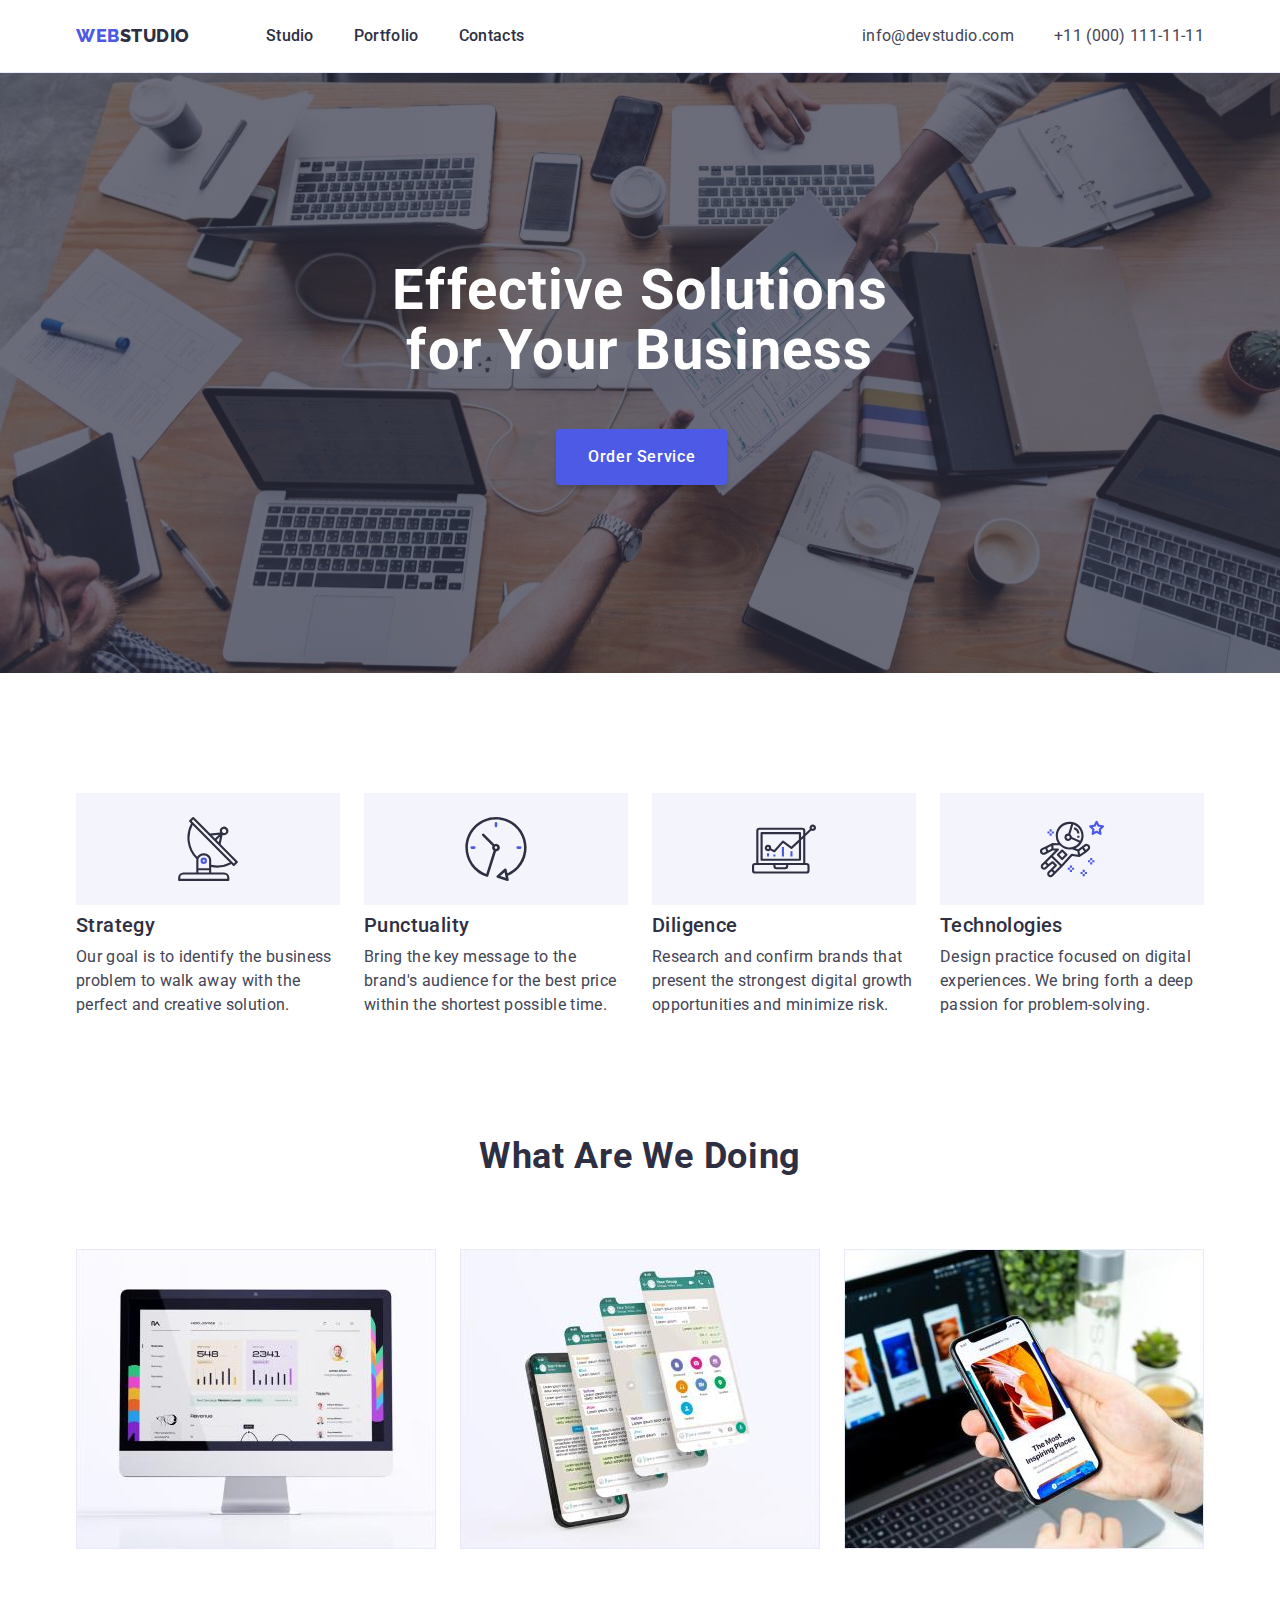
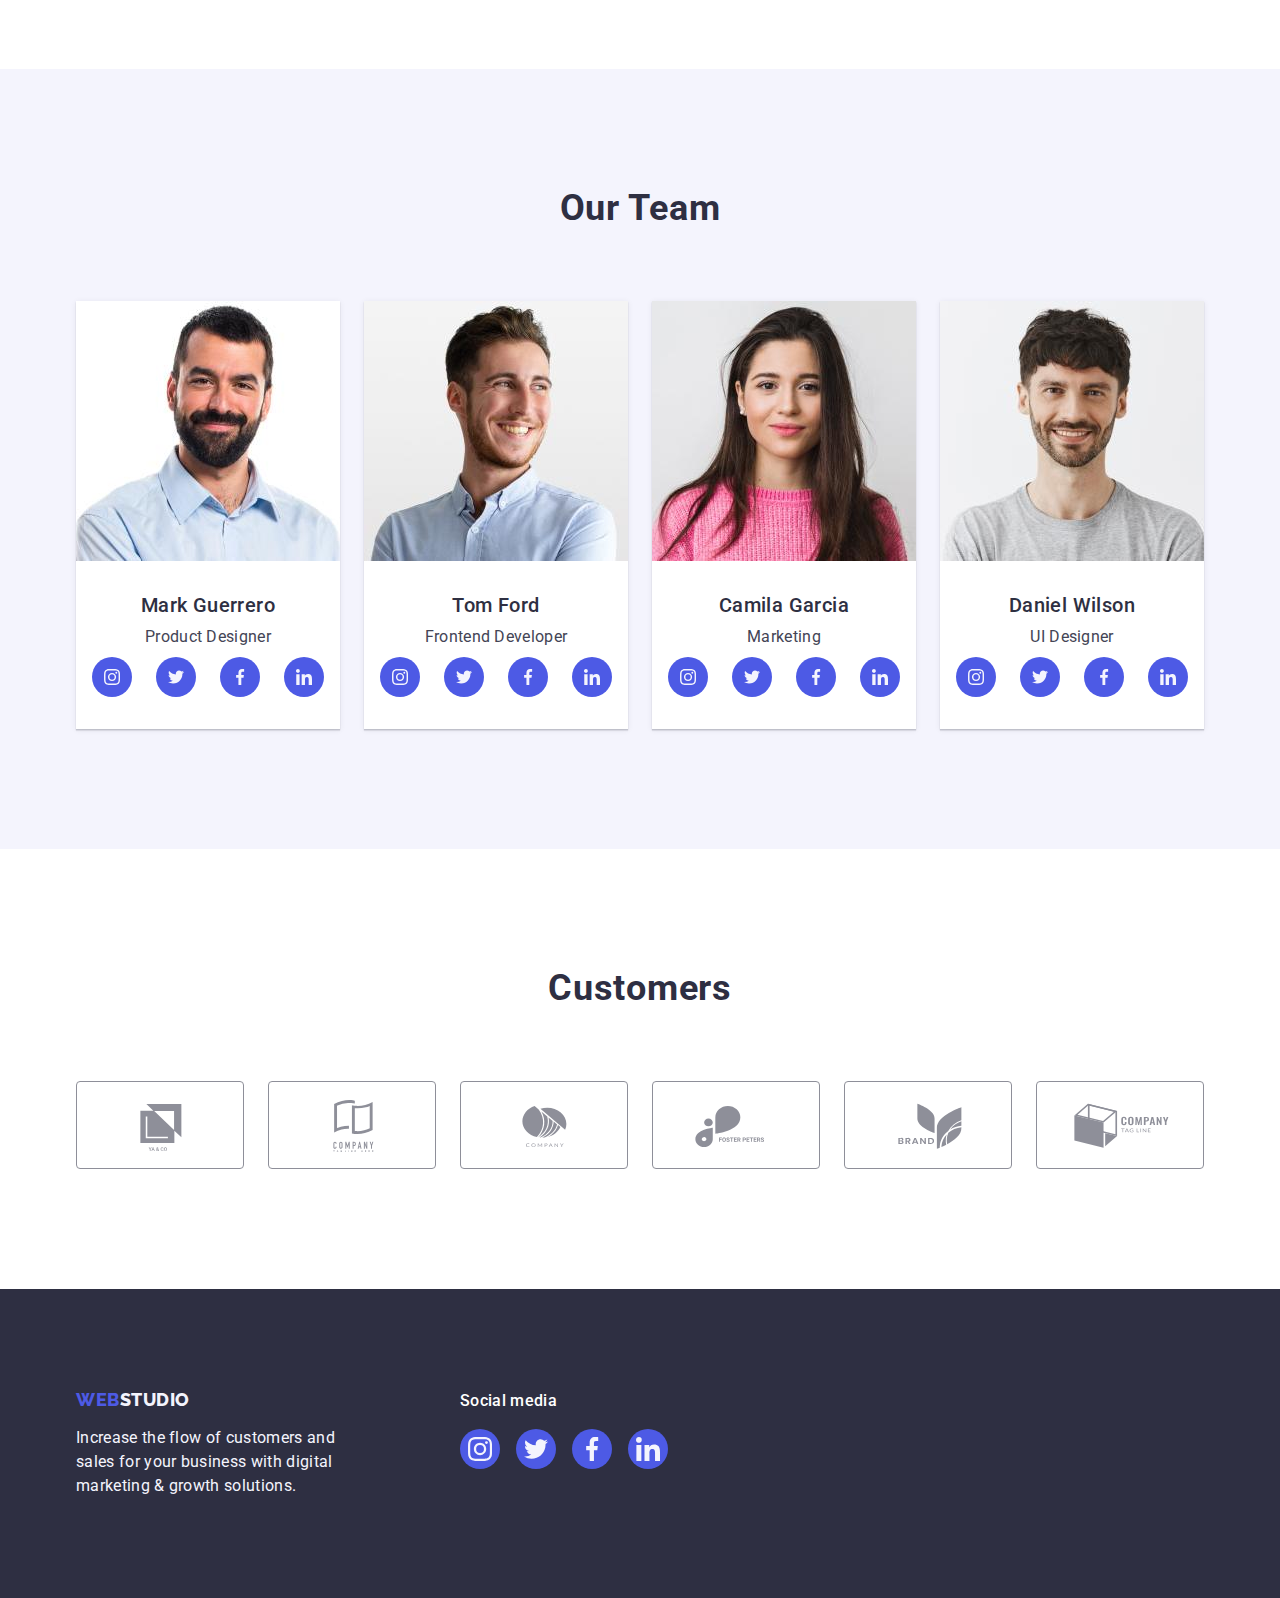
==== commit 6e0727d7: "finished" ====
--- a/index.html
+++ b/index.html
@@ -71,6 +71,11 @@
           <h2 class="section-title advantages-title" hidden>Our Advantages</h2>
           <ul class="advantages-list list">
             <li class="advantages-item">
+              <div class="advantages-icon-block">
+                <svg class="advantages-icon-item" width="64" height="64">
+                  <use href="./images/icons.svg#icon-antenna-1"></use>
+                </svg>
+              </div>
               <h3 class="advantages-subtitle subtitle">Strategy</h3>
               <p class="advantages-text">
                 Our goal is to identify the business problem to walk away with
@@ -78,6 +83,11 @@
               </p>
             </li>
             <li class="advantages-item">
+              <div class="advantages-icon-block">
+                <svg class="advantages-icon-item" width="64" height="64">
+                  <use href="./images/icons.svg#icon-clock"></use>
+                </svg>
+              </div>
               <h3 class="advantages-subtitle subtitle">Punctuality</h3>
               <p class="advantages-text">
                 Bring the key message to the brand's audience for the best price
@@ -85,6 +95,11 @@
               </p>
             </li>
             <li class="advantages-item">
+              <div class="advantages-icon-block">
+                <svg class="advantages-icon-item" width="64" height="64">
+                  <use href="./images/icons.svg#icon-diagram"></use>
+                </svg>
+              </div>
               <h3 class="advantages-subtitle subtitle">Diligence</h3>
               <p class="advantages-text">
                 Research and confirm brands that present the strongest digital
@@ -92,6 +107,11 @@
               </p>
             </li>
             <li class="advantages-item">
+              <div class="advantages-icon-block">
+                <svg class="advantages-icon-item" width="64" height="64">
+                  <use href="./images/icons.svg#icon-astronaut"></use>
+                </svg>
+              </div>
               <h3 class="advantages-subtitle subtitle">Technologies</h3>
               <p class="advantages-text">
                 Design practice focused on digital experiences. We bring forth a
@@ -418,46 +438,46 @@
       <!-- /section team -->
       <!-- section customers -->
       <section class="customers">
-        <div class="container customers container">
+        <div class="container customers-container">
           <h2 class="section-title team-title">Customers</h2>
           <ul class="customers-list list">
             <li class="customers-item">
-              <a href="" class="customers-link link">
+              <a href="" class="customers-link link customers-item-link">
                 <svg class="customers-icon-item" width="104" height="56">
                   <use href="./images/icons.svg#icon-Logo"></use>
                 </svg>
               </a>
             </li>
             <li class="customers-item">
-              <a href="" class="customers-link link">
+              <a href="" class="customers-link link customers-item-link">
                 <svg class="customers-icon-item" width="104" height="56">
                   <use href="./images/icons.svg#icon-Logo-1"></use>
                 </svg>
               </a>
             </li>
             <li class="customers-item">
-              <a href="" class="customers-link link">
+              <a href="" class="customers-link link customers-item-link">
                 <svg class="customers-icon-item" width="104" height="56">
                   <use href="./images/icons.svg#icon-Logo-2"></use>
                 </svg>
               </a>
             </li>
             <li class="customers-item">
-              <a href="" class="customers-link link">
+              <a href="" class="customers-link link customers-item-link">
                 <svg class="customers-icon-item" width="104" height="56">
                   <use href="./images/icons.svg#icon-Logo-3"></use>
                 </svg>
               </a>
             </li>
             <li class="customers-item">
-              <a href="" class="customers-link link">
+              <a href="" class="customers-link link customers-item-link">
                 <svg class="customers-icon-item" width="104" height="56">
                   <use href="./images/icons.svg#icon-Logo-4"></use>
                 </svg>
               </a>
             </li>
             <li class="customers-item">
-              <a href="" class="customers-link link">
+              <a href="" class="customers-link link customers-item-link">
                 <svg class="customers-icon-item" width="104" height="56">
                   <use href="./images/icons.svg#icon-Logo-5"></use>
                 </svg>
--- a/css/styles.css
+++ b/css/styles.css
@@ -201,6 +201,15 @@
 }
 .advantages-title {
 } */
+.advantages-icon-block {
+  background-color: var(--subwhite-color);
+  height: 112px;
+  display: flex;
+  justify-content: center;
+  align-items: center;
+  margin-bottom: 8px;
+}
+
 .advantages-list {
   display: flex;
   gap: 24px;
@@ -342,6 +351,28 @@
   gap: 24px;
 }
 /* ===== /team ===== */
+/* customers */
+.customers {
+  padding-top: 120px;
+  padding-bottom: 120px;
+}
+
+.customers-list {
+  display: flex;
+  gap: 24px;
+}
+
+.customers-item-link {
+  border: 1px solid #8e8f99;
+  border-radius: 4px;
+  width: 168px;
+  height: 88px;
+  display: flex;
+  justify-content: center;
+  align-items: center;
+  /*  */
+}
+
 /* ===== footer ===== */
 /*  */
 
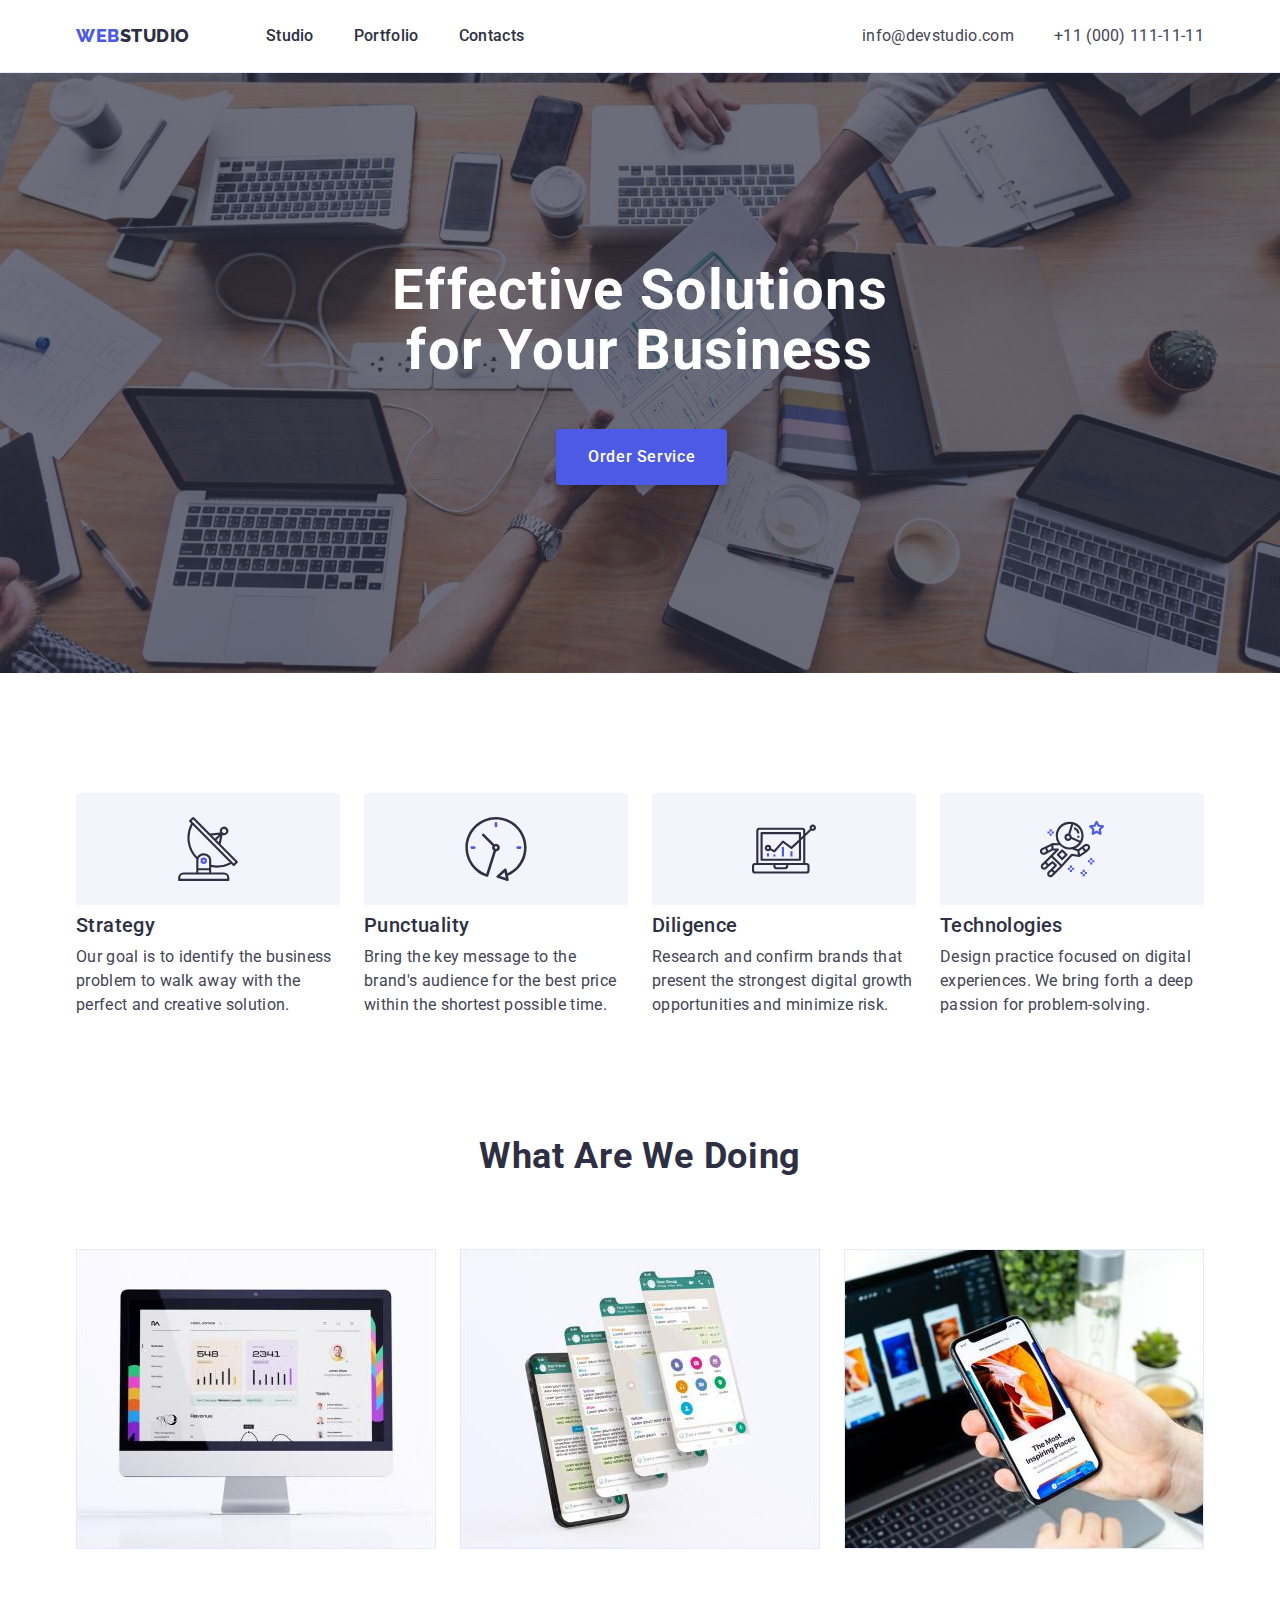
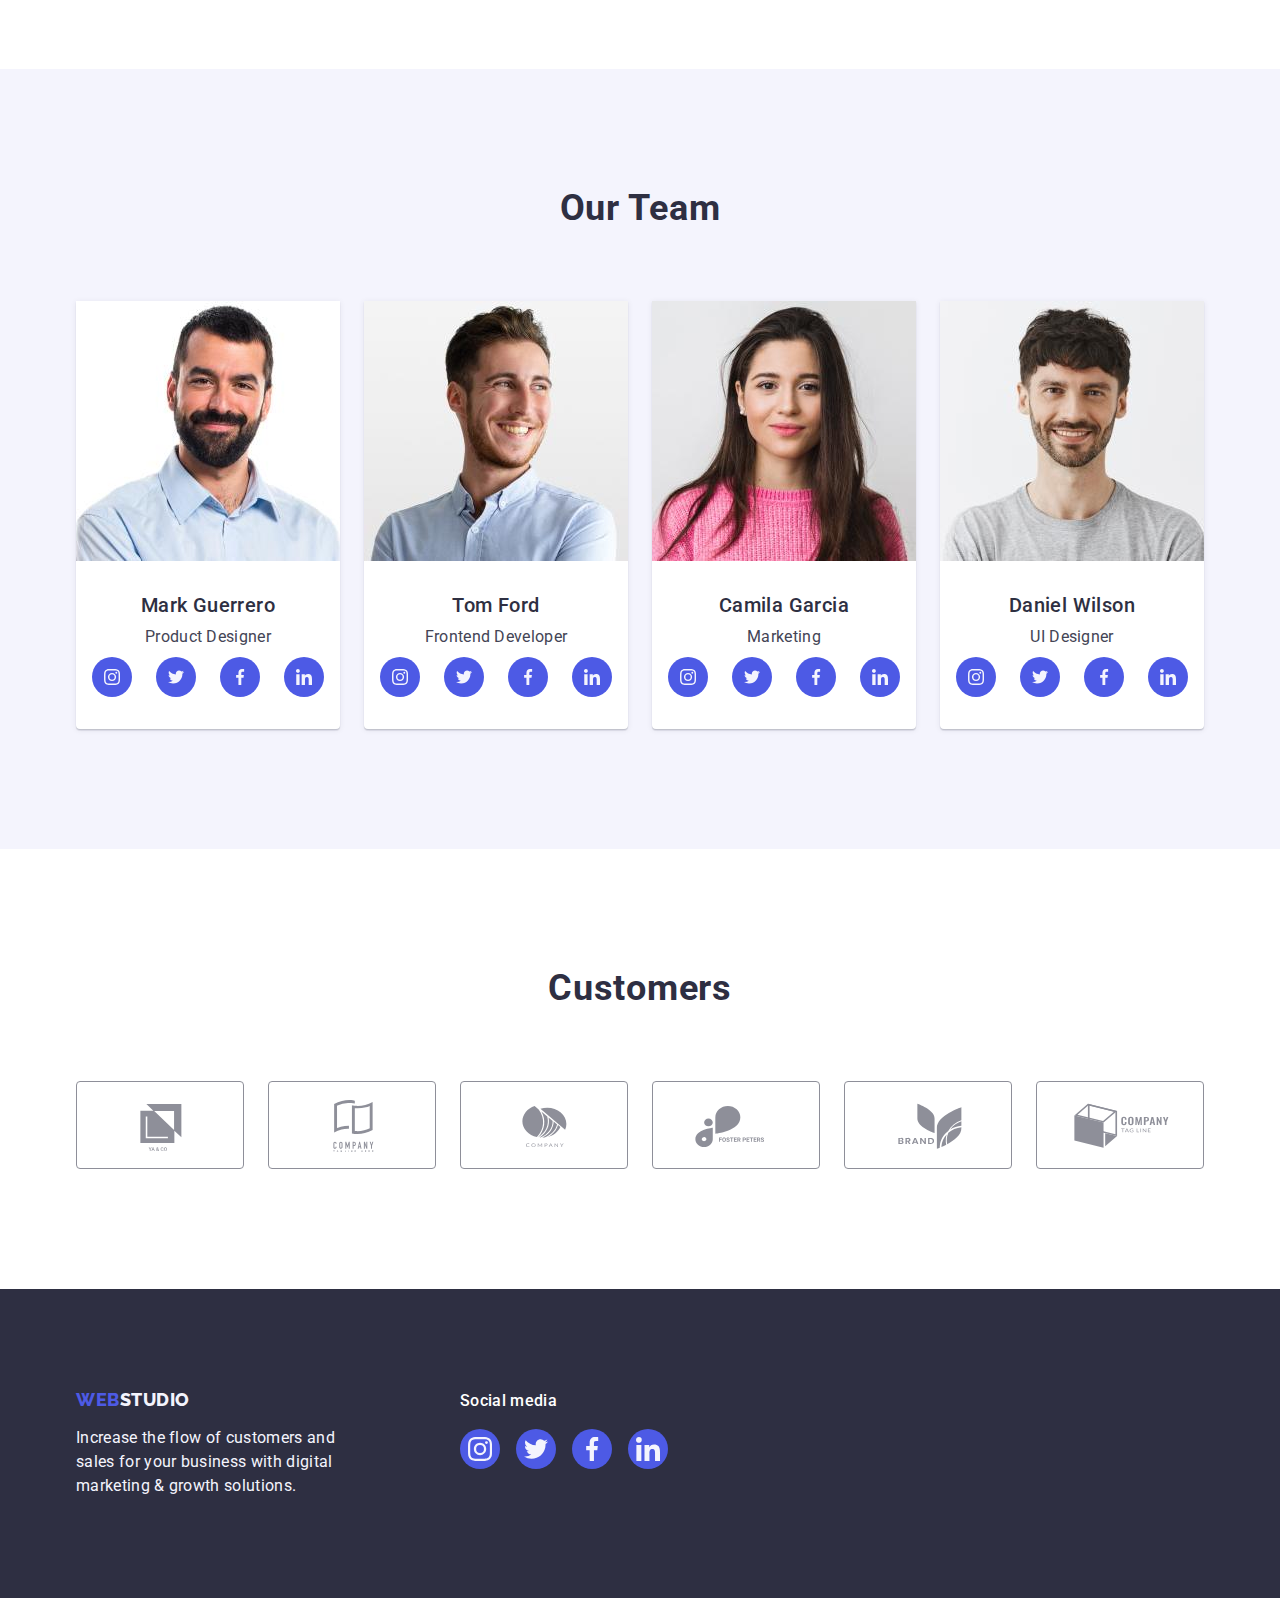
==== commit 3c63f820: "finished up1" ====
--- a/index.html
+++ b/index.html
@@ -73,7 +73,7 @@
             <li class="advantages-item">
               <div class="advantages-icon-block">
                 <svg class="advantages-icon-item" width="64" height="64">
-                  <use href="./images/icons.svg#icon-antenna-1"></use>
+                  <use href="./images/icon.svg#icon-antenna-1"></use>
                 </svg>
               </div>
               <h3 class="advantages-subtitle subtitle">Strategy</h3>
@@ -85,7 +85,7 @@
             <li class="advantages-item">
               <div class="advantages-icon-block">
                 <svg class="advantages-icon-item" width="64" height="64">
-                  <use href="./images/icons.svg#icon-clock"></use>
+                  <use href="./images/icon.svg#icon-clock"></use>
                 </svg>
               </div>
               <h3 class="advantages-subtitle subtitle">Punctuality</h3>
@@ -97,7 +97,7 @@
             <li class="advantages-item">
               <div class="advantages-icon-block">
                 <svg class="advantages-icon-item" width="64" height="64">
-                  <use href="./images/icons.svg#icon-diagram"></use>
+                  <use href="./images/icon.svg#icon-diagram"></use>
                 </svg>
               </div>
               <h3 class="advantages-subtitle subtitle">Diligence</h3>
@@ -109,7 +109,7 @@
             <li class="advantages-item">
               <div class="advantages-icon-block">
                 <svg class="advantages-icon-item" width="64" height="64">
-                  <use href="./images/icons.svg#icon-astronaut"></use>
+                  <use href="./images/icon.svg#icon-astronaut"></use>
                 </svg>
               </div>
               <h3 class="advantages-subtitle subtitle">Technologies</h3>
@@ -182,7 +182,7 @@
                       aria-label="instagram icon"
                     >
                       <svg class="social-icon-item" width="16" height="16">
-                        <use href="./images/icons.svg#icon-instagram"></use>
+                        <use href="./images/icon.svg#icon-instagram"></use>
                       </svg>
                     </a>
                   </li>
@@ -195,7 +195,7 @@
                       aria-label="twitter icon"
                     >
                       <svg class="social-icon-item" width="16" height="16">
-                        <use href="./images/icons.svg#icon-twitter"></use>
+                        <use href="./images/icon.svg#icon-twitter"></use>
                       </svg>
                     </a>
                   </li>
@@ -208,7 +208,7 @@
                       aria-label="facebook icon"
                     >
                       <svg class="social-icon-item" width="16" height="16">
-                        <use href="./images/icons.svg#icon-facebook"></use>
+                        <use href="./images/icon.svg#icon-facebook"></use>
                       </svg>
                     </a>
                   </li>
@@ -221,7 +221,7 @@
                       aria-label="linkedin icon"
                     >
                       <svg class="social-icon-item" width="16" height="16">
-                        <use href="./images/icons.svg#icon-linkedin"></use>
+                        <use href="./images/icon.svg#icon-linkedin"></use>
                       </svg>
                     </a>
                   </li>
@@ -250,7 +250,7 @@
                       aria-label="instagram icon"
                     >
                       <svg class="social-icon-item" width="16" height="16">
-                        <use href="./images/icons.svg#icon-instagram"></use>
+                        <use href="./images/icon.svg#icon-instagram"></use>
                       </svg>
                     </a>
                   </li>
@@ -263,7 +263,7 @@
                       aria-label="twitter icon"
                     >
                       <svg class="social-icon-item" width="16" height="16">
-                        <use href="./images/icons.svg#icon-twitter"></use>
+                        <use href="./images/icon.svg#icon-twitter"></use>
                       </svg>
                     </a>
                   </li>
@@ -276,7 +276,7 @@
                       aria-label="facebook icon"
                     >
                       <svg class="social-icon-item" width="16" height="16">
-                        <use href="./images/icons.svg#icon-facebook"></use>
+                        <use href="./images/icon.svg#icon-facebook"></use>
                       </svg>
                     </a>
                   </li>
@@ -289,7 +289,7 @@
                       aria-label="linkedin icon"
                     >
                       <svg class="social-icon-item" width="16" height="16">
-                        <use href="./images/icons.svg#icon-linkedin"></use>
+                        <use href="./images/icon.svg#icon-linkedin"></use>
                       </svg>
                     </a>
                   </li>
@@ -318,7 +318,7 @@
                       aria-label="instagram icon"
                     >
                       <svg class="social-icon-item" width="16" height="16">
-                        <use href="./images/icons.svg#icon-instagram"></use>
+                        <use href="./images/icon.svg#icon-instagram"></use>
                       </svg>
                     </a>
                   </li>
@@ -331,7 +331,7 @@
                       aria-label="twitter icon"
                     >
                       <svg class="social-icon-item" width="16" height="16">
-                        <use href="./images/icons.svg#icon-twitter"></use>
+                        <use href="./images/icon.svg#icon-twitter"></use>
                       </svg>
                     </a>
                   </li>
@@ -344,7 +344,7 @@
                       aria-label="facebook icon"
                     >
                       <svg class="social-icon-item" width="16" height="16">
-                        <use href="./images/icons.svg#icon-facebook"></use>
+                        <use href="./images/icon.svg#icon-facebook"></use>
                       </svg>
                     </a>
                   </li>
@@ -357,7 +357,7 @@
                       aria-label="linkedin icon"
                     >
                       <svg class="social-icon-item" width="16" height="16">
-                        <use href="./images/icons.svg#icon-linkedin"></use>
+                        <use href="./images/icon.svg#icon-linkedin"></use>
                       </svg>
                     </a>
                   </li>
@@ -386,7 +386,7 @@
                       aria-label="instagram icon"
                     >
                       <svg class="social-icon-item" width="16" height="16">
-                        <use href="./images/icons.svg#icon-instagram"></use>
+                        <use href="./images/icon.svg#icon-instagram"></use>
                       </svg>
                     </a>
                   </li>
@@ -399,7 +399,7 @@
                       aria-label="twitter icon"
                     >
                       <svg class="social-icon-item" width="16" height="16">
-                        <use href="./images/icons.svg#icon-twitter"></use>
+                        <use href="./images/icon.svg#icon-twitter"></use>
                       </svg>
                     </a>
                   </li>
@@ -412,7 +412,7 @@
                       aria-label="facebook icon"
                     >
                       <svg class="social-icon-item" width="16" height="16">
-                        <use href="./images/icons.svg#icon-facebook"></use>
+                        <use href="./images/icon.svg#icon-facebook"></use>
                       </svg>
                     </a>
                   </li>
@@ -425,7 +425,7 @@
                       aria-label="linkedin icon"
                     >
                       <svg class="social-icon-item" width="16" height="16">
-                        <use href="./images/icons.svg#icon-linkedin"></use>
+                        <use href="./images/icon.svg#icon-linkedin"></use>
                       </svg>
                     </a>
                   </li>
@@ -444,42 +444,42 @@
             <li class="customers-item">
               <a href="" class="customers-link link customers-item-link">
                 <svg class="customers-icon-item" width="104" height="56">
-                  <use href="./images/icons.svg#icon-Logo"></use>
+                  <use href="./images/icon.svg#icon-Logo"></use>
                 </svg>
               </a>
             </li>
             <li class="customers-item">
               <a href="" class="customers-link link customers-item-link">
                 <svg class="customers-icon-item" width="104" height="56">
-                  <use href="./images/icons.svg#icon-Logo-1"></use>
+                  <use href="./images/icon.svg#icon-Logo-1"></use>
                 </svg>
               </a>
             </li>
             <li class="customers-item">
               <a href="" class="customers-link link customers-item-link">
                 <svg class="customers-icon-item" width="104" height="56">
-                  <use href="./images/icons.svg#icon-Logo-2"></use>
+                  <use href="./images/icon.svg#icon-Logo-2"></use>
                 </svg>
               </a>
             </li>
             <li class="customers-item">
               <a href="" class="customers-link link customers-item-link">
                 <svg class="customers-icon-item" width="104" height="56">
-                  <use href="./images/icons.svg#icon-Logo-3"></use>
+                  <use href="./images/icon.svg#icon-Logo-3"></use>
                 </svg>
               </a>
             </li>
             <li class="customers-item">
               <a href="" class="customers-link link customers-item-link">
                 <svg class="customers-icon-item" width="104" height="56">
-                  <use href="./images/icons.svg#icon-Logo-4"></use>
+                  <use href="./images/icon.svg#icon-Logo-4"></use>
                 </svg>
               </a>
             </li>
             <li class="customers-item">
               <a href="" class="customers-link link customers-item-link">
                 <svg class="customers-icon-item" width="104" height="56">
-                  <use href="./images/icons.svg#icon-Logo-5"></use>
+                  <use href="./images/icon.svg#icon-Logo-5"></use>
                 </svg>
               </a>
             </li>
@@ -515,7 +515,7 @@
                   aria-label="instagram icon"
                 >
                   <svg class="social-icon-item" width="24" height="24">
-                    <use href="./images/icons.svg#icon-instagram"></use>
+                    <use href="./images/icon.svg#icon-instagram"></use>
                   </svg>
                 </a>
               </li>
@@ -528,7 +528,7 @@
                   aria-label="twitter icon"
                 >
                   <svg class="social-icon-item" width="24" height="24">
-                    <use href="./images/icons.svg#icon-twitter"></use>
+                    <use href="./images/icon.svg#icon-twitter"></use>
                   </svg>
                 </a>
               </li>
@@ -541,7 +541,7 @@
                   aria-label="facebook icon"
                 >
                   <svg class="social-icon-item" width="24" height="24">
-                    <use href="./images/icons.svg#icon-facebook"></use>
+                    <use href="./images/icon.svg#icon-facebook"></use>
                   </svg>
                 </a>
               </li>
@@ -554,7 +554,7 @@
                   aria-label="linkedin icon"
                 >
                   <svg class="social-icon-item" width="24" height="24">
-                    <use href="./images/icons.svg#icon-linkedin"></use>
+                    <use href="./images/icon.svg#icon-linkedin"></use>
                   </svg>
                 </a>
               </li>
--- a/css/styles.css
+++ b/css/styles.css
@@ -60,6 +60,8 @@
 /* ===== header ===== */
 .page-header {
   border-bottom: 1px solid #e7e9fc;
+  box-shadow: 0px 2px 1px rgba(46, 47, 66, 0.08),
+    0px 1px 1px rgba(46, 47, 66, 0.16), 0px 1px 6px rgba(46, 47, 66, 0.08);
 }
 
 .header-container {
@@ -146,6 +148,8 @@
     url(../images/hero/people-office.jpg);
   max-width: 1440px;
   background-repeat: no-repeat;
+  background-position: center;
+  background-size: cover;
   margin-left: auto;
   margin-right: auto;
   /*  */
@@ -208,6 +212,7 @@
   justify-content: center;
   align-items: center;
   margin-bottom: 8px;
+  border-radius: 4px;
 }
 
 .advantages-list {
@@ -338,6 +343,10 @@
   height: 40px;
   background-color: var(--accent-color);
   border-radius: 50%;
+}
+
+.team-item {
+  border-radius: 0px 0px 4px 4px;
 }
 
 .team-social-link:hover,
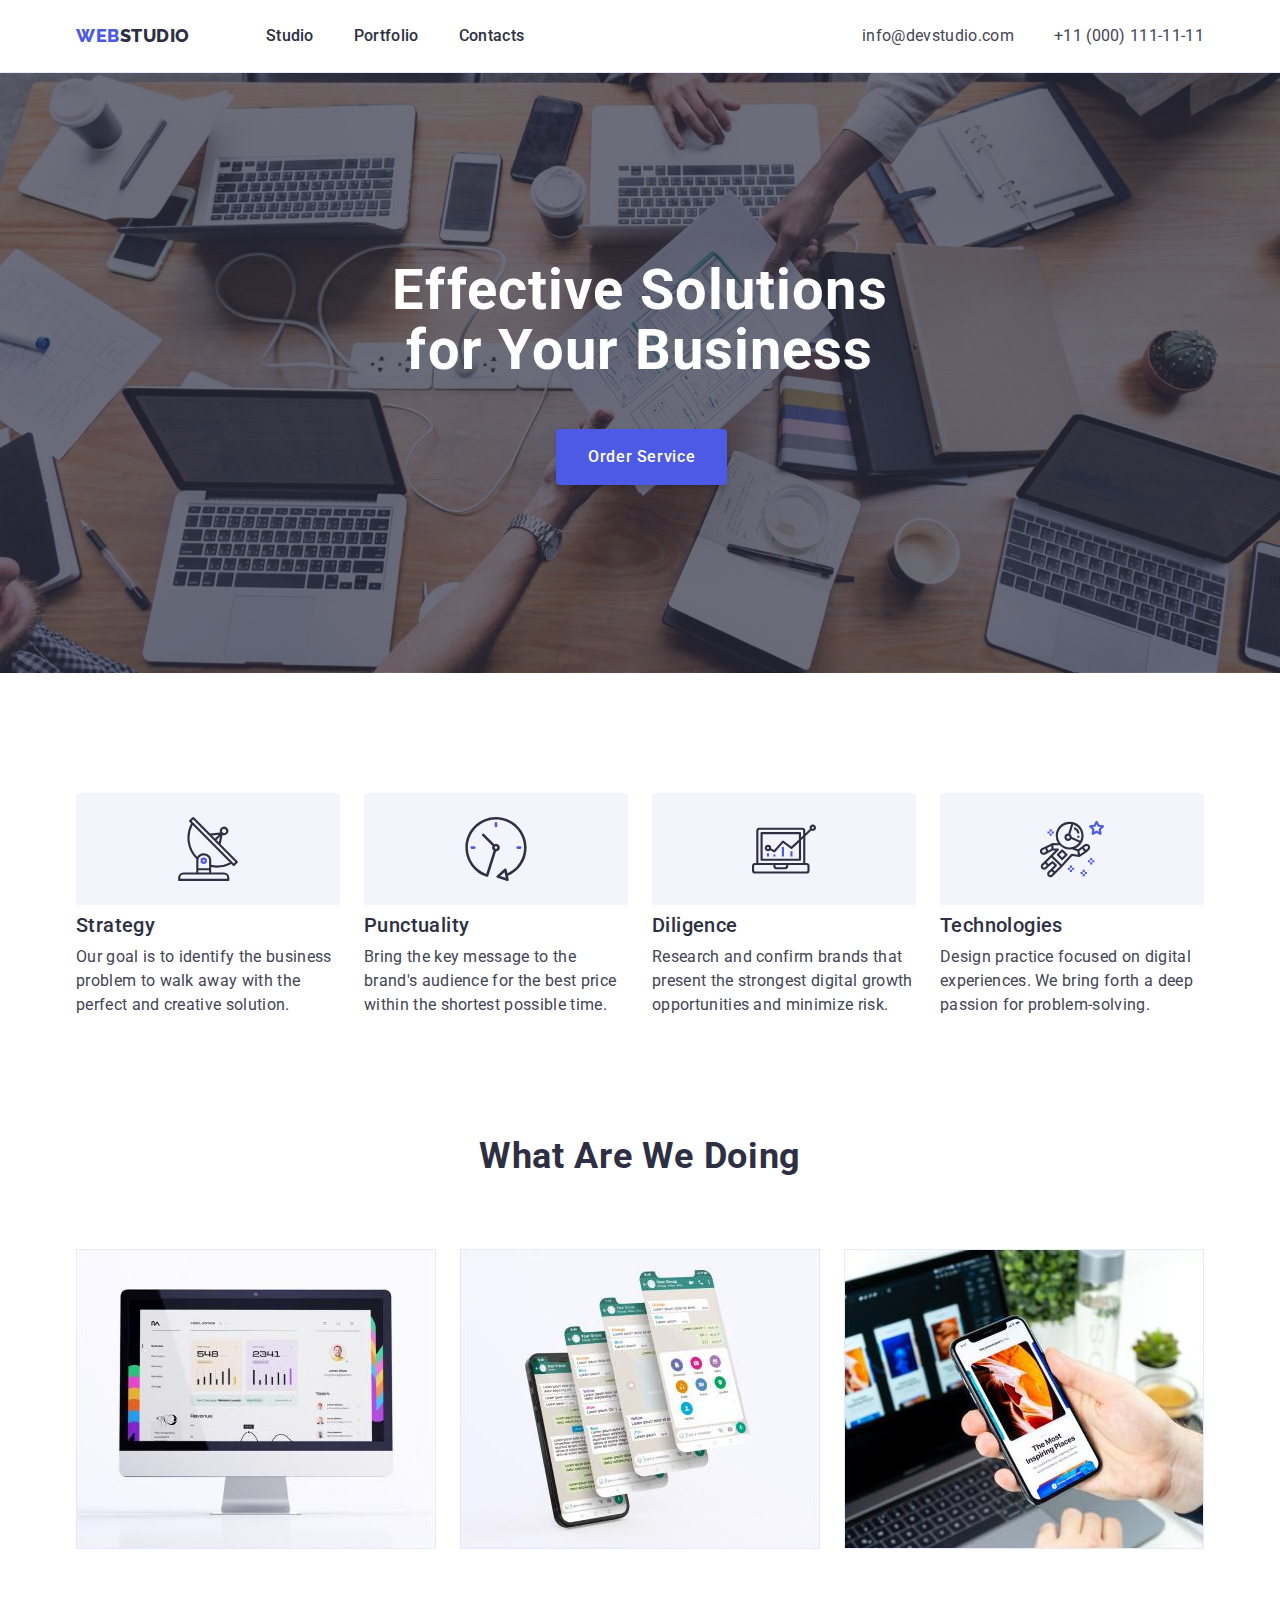
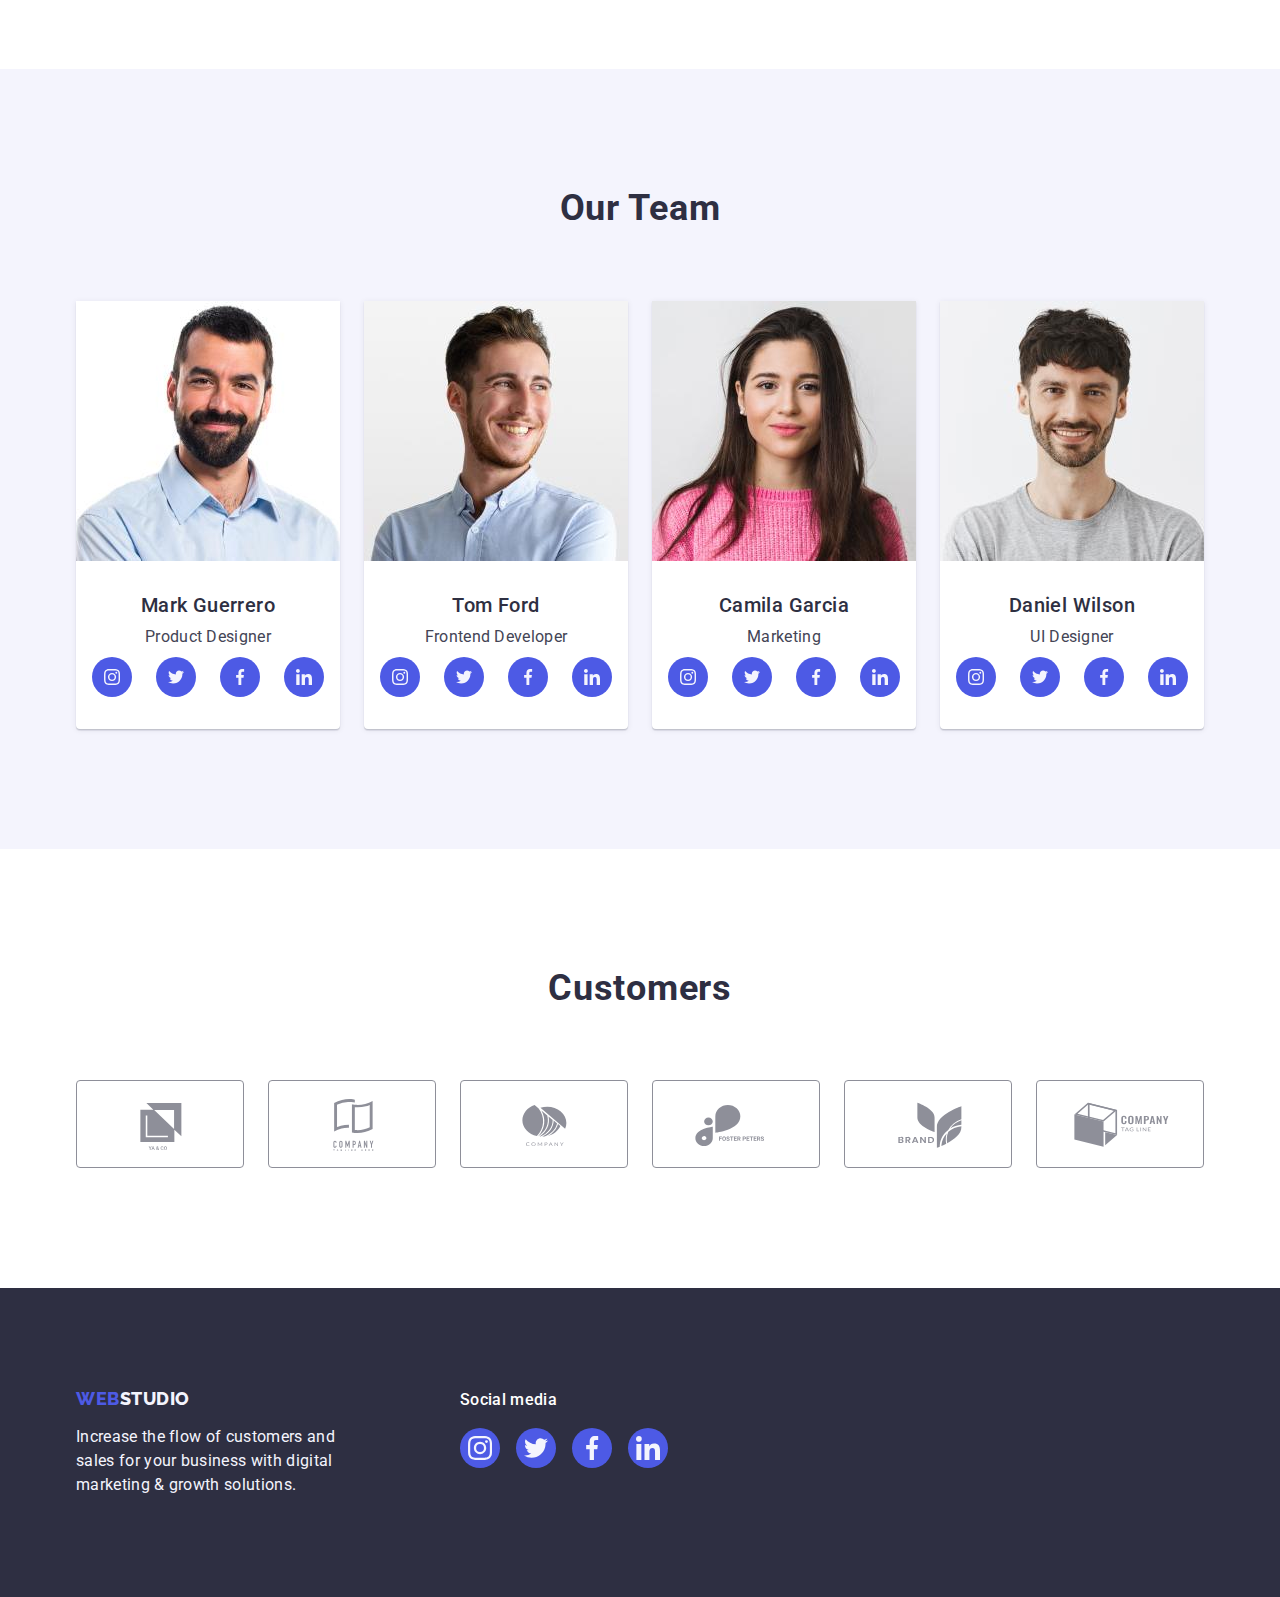
==== commit 5b2a08c5: "up2" ====
--- a/index.html
+++ b/index.html
@@ -439,7 +439,7 @@
       <!-- section customers -->
       <section class="customers">
         <div class="container customers-container">
-          <h2 class="section-title team-title">Customers</h2>
+          <h2 class="section-title customers-title">Customers</h2>
           <ul class="customers-list list">
             <li class="customers-item">
               <a href="" class="customers-link link customers-item-link">
@@ -493,73 +493,71 @@
     <!-- footer -->
     <footer class="footer">
       <div class="container footer-container">
-        <div class="footer-block">
-          <div class="footer-info-block">
-            <a class="link logo footer-logo-link" href="./index.html"
-              >Web<span class="footer-logo">Studio</span></a
-            >
-            <p class="footer-text">
-              Increase the flow of customers and sales for your business with
-              digital marketing & growth solutions.
-            </p>
-          </div>
-          <div class="footer-social-block">
-            <p class="footer-social-media">Social media</p>
-            <ul class="footer-social-list list">
-              <li class="team-social-item">
-                <a
-                  href="https://www.instagram.com/"
-                  class="footer-social-link link"
-                  target="_blank"
-                  rel="noopener noreferrer"
-                  aria-label="instagram icon"
-                >
-                  <svg class="social-icon-item" width="24" height="24">
-                    <use href="./images/icon.svg#icon-instagram"></use>
-                  </svg>
-                </a>
-              </li>
-              <li class="team-social-item">
-                <a
-                  href="https://www.twitter.com/"
-                  class="footer-social-link link"
-                  target="_blank"
-                  rel="noopener noreferrer"
-                  aria-label="twitter icon"
-                >
-                  <svg class="social-icon-item" width="24" height="24">
-                    <use href="./images/icon.svg#icon-twitter"></use>
-                  </svg>
-                </a>
-              </li>
-              <li class="team-social-item">
-                <a
-                  href="https://www.facebook.com/"
-                  class="footer-social-link link"
-                  target="_blank"
-                  rel="noopener noreferrer"
-                  aria-label="facebook icon"
-                >
-                  <svg class="social-icon-item" width="24" height="24">
-                    <use href="./images/icon.svg#icon-facebook"></use>
-                  </svg>
-                </a>
-              </li>
-              <li class="team-social-item">
-                <a
-                  href="https://www.linkedin.com/"
-                  class="footer-social-link link"
-                  target="_blank"
-                  rel="noopener noreferrer"
-                  aria-label="linkedin icon"
-                >
-                  <svg class="social-icon-item" width="24" height="24">
-                    <use href="./images/icon.svg#icon-linkedin"></use>
-                  </svg>
-                </a>
-              </li>
-            </ul>
-          </div>
+        <div class="footer-info-block">
+          <a class="link logo footer-logo-link" href="./index.html"
+            >Web<span class="footer-logo">Studio</span></a
+          >
+          <p class="footer-text">
+            Increase the flow of customers and sales for your business with
+            digital marketing & growth solutions.
+          </p>
+        </div>
+        <div class="footer-social-block">
+          <p class="footer-social-media">Social media</p>
+          <ul class="footer-social-list list">
+            <li class="team-social-item">
+              <a
+                href="https://www.instagram.com/"
+                class="footer-social-link link"
+                target="_blank"
+                rel="noopener noreferrer"
+                aria-label="instagram icon"
+              >
+                <svg class="social-icon-item" width="24" height="24">
+                  <use href="./images/icon.svg#icon-instagram"></use>
+                </svg>
+              </a>
+            </li>
+            <li class="team-social-item">
+              <a
+                href="https://www.twitter.com/"
+                class="footer-social-link link"
+                target="_blank"
+                rel="noopener noreferrer"
+                aria-label="twitter icon"
+              >
+                <svg class="social-icon-item" width="24" height="24">
+                  <use href="./images/icon.svg#icon-twitter"></use>
+                </svg>
+              </a>
+            </li>
+            <li class="team-social-item">
+              <a
+                href="https://www.facebook.com/"
+                class="footer-social-link link"
+                target="_blank"
+                rel="noopener noreferrer"
+                aria-label="facebook icon"
+              >
+                <svg class="social-icon-item" width="24" height="24">
+                  <use href="./images/icon.svg#icon-facebook"></use>
+                </svg>
+              </a>
+            </li>
+            <li class="team-social-item">
+              <a
+                href="https://www.linkedin.com/"
+                class="footer-social-link link"
+                target="_blank"
+                rel="noopener noreferrer"
+                aria-label="linkedin icon"
+              >
+                <svg class="social-icon-item" width="24" height="24">
+                  <use href="./images/icon.svg#icon-linkedin"></use>
+                </svg>
+              </a>
+            </li>
+          </ul>
         </div>
       </div>
     </footer>
--- a/css/styles.css
+++ b/css/styles.css
@@ -307,7 +307,7 @@
   display: block;
 }
 .team-item-container {
-  padding: 32px 16px;
+  padding: 32px 0;
   border-radius: 0px 0px 4px 4px;
 }
 
@@ -358,6 +358,10 @@
   display: flex;
   justify-content: center;
   gap: 24px;
+}
+
+.social-icon-item {
+  fill: #f4f4fd;
 }
 /* ===== /team ===== */
 /* customers */
@@ -379,7 +383,29 @@
   display: flex;
   justify-content: center;
   align-items: center;
-  /*  */
+  color: #afb1b8;
+  /*  */
+}
+
+.customers-item-link:hover,
+.customers-item-link:focus {
+  border-color: var(--subaccent-color);
+  color: #404bbf;
+}
+
+.customers-title {
+  font-weight: 700;
+  font-size: 36px;
+  line-height: 1.1;
+  text-align: center;
+  letter-spacing: 0.02em;
+  text-transform: capitalize;
+  color: var(--maine-color);
+  margin-bottom: 72px;
+}
+
+.customers-icon-item {
+  fill: currentColor;
 }
 
 /* ===== footer ===== */
@@ -424,8 +450,9 @@
   width: 208px;
 }
 
-.footer-block {
-  display: flex;
+.footer-container {
+  display: flex;
+  align-items: baseline;
   gap: 120px;
 }
 
@@ -474,8 +501,8 @@
   background-color: var(--subaccent-color);
   border: 1px solid transparent;
   /*  */
-  box-shadow: 0px 1px 6px rgba(46, 47, 66, 0.08),
-    0px 1px 1px rgba(46, 47, 66, 0.16), 0px 2px 1px rgba(46, 47, 66, 0.08);
+  box-shadow: 0px 3px 1px rgba(0, 0, 0, 0.1), 0px 2px 1px rgba(0, 0, 0, 0.08),
+    0px 2px 2px rgba(0, 0, 0, 0.12);
 }
 
 .portfolio-list {
@@ -485,8 +512,12 @@
   row-gap: 48px;
 }
 
-.portfolio-item:hover,
-.portfolio-item:focus {
+.portfolio-link {
+  display: block;
+}
+
+.portfolio-link:hover,
+.portfolio-iink:focus {
   box-shadow: 0px 1px 6px rgba(46, 47, 66, 0.08),
     0px 1px 1px rgba(46, 47, 66, 0.16), 0px 2px 1px rgba(46, 47, 66, 0.08);
 }
